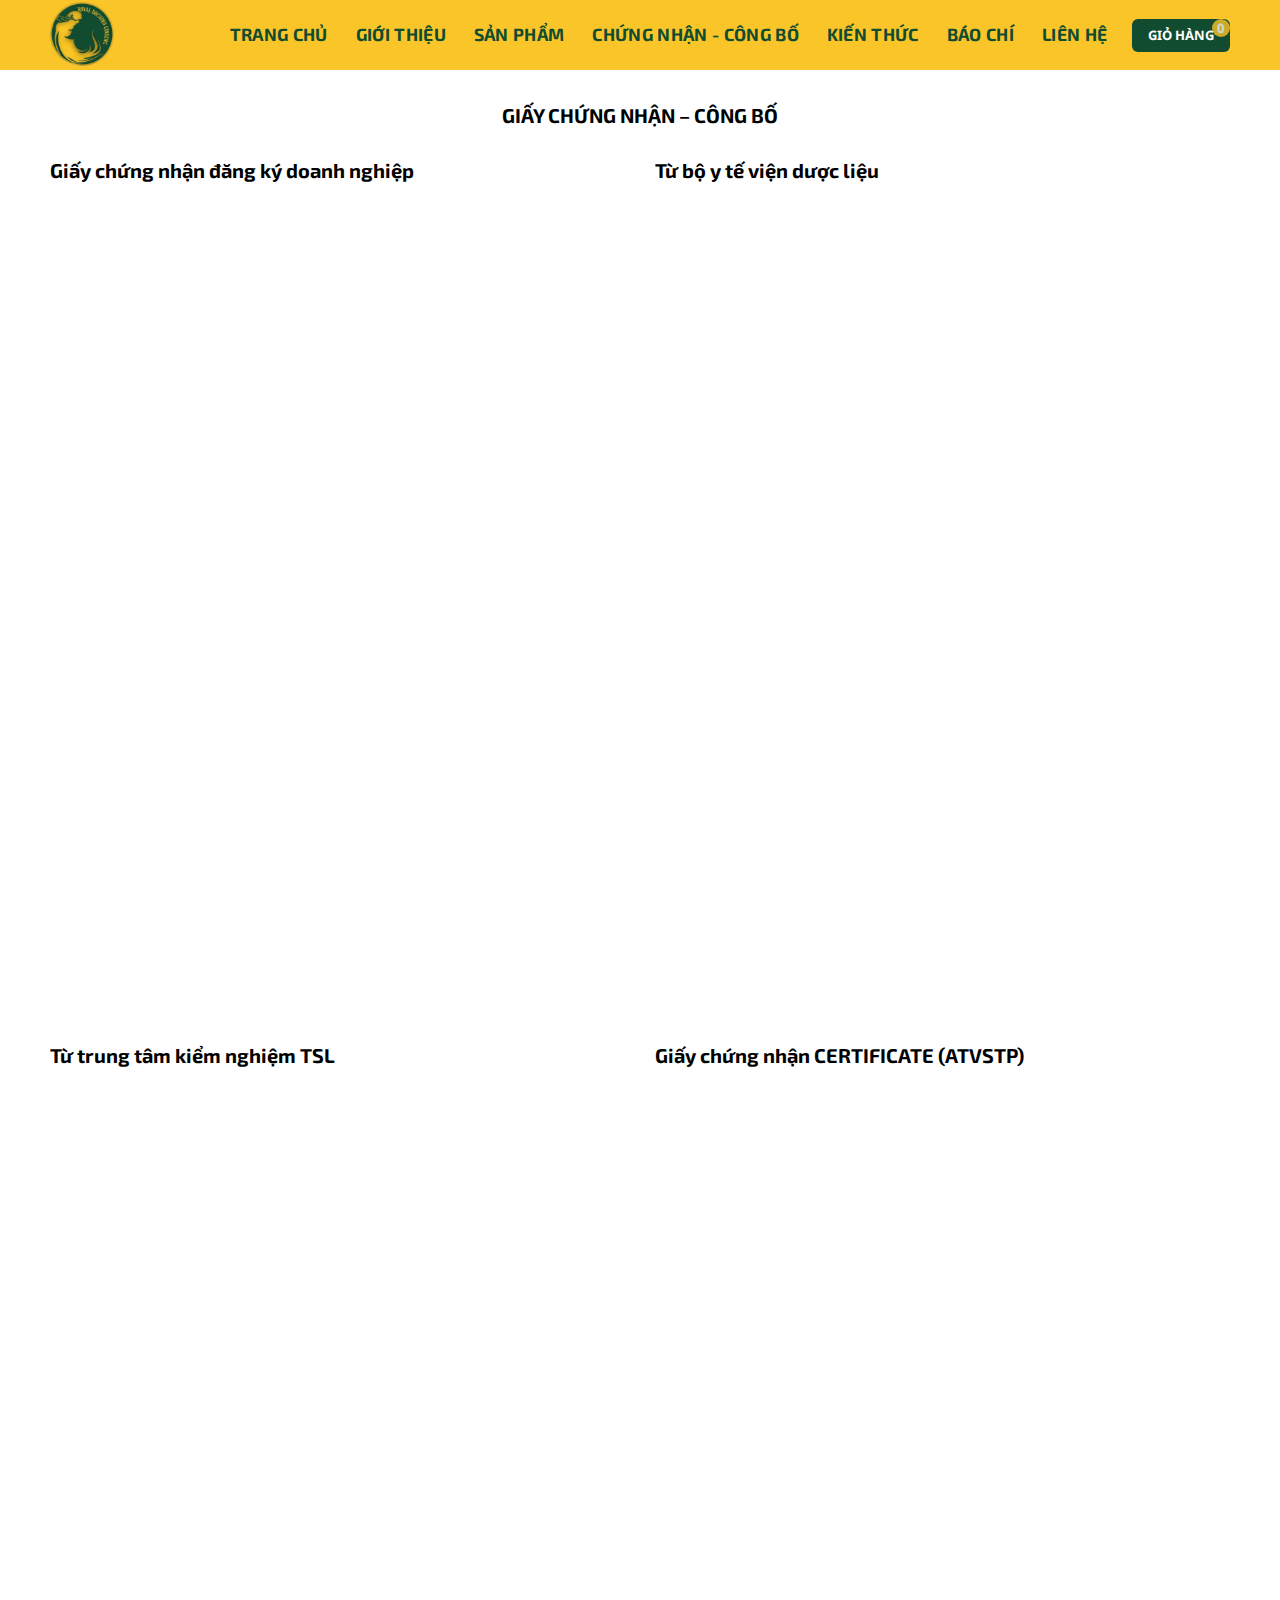
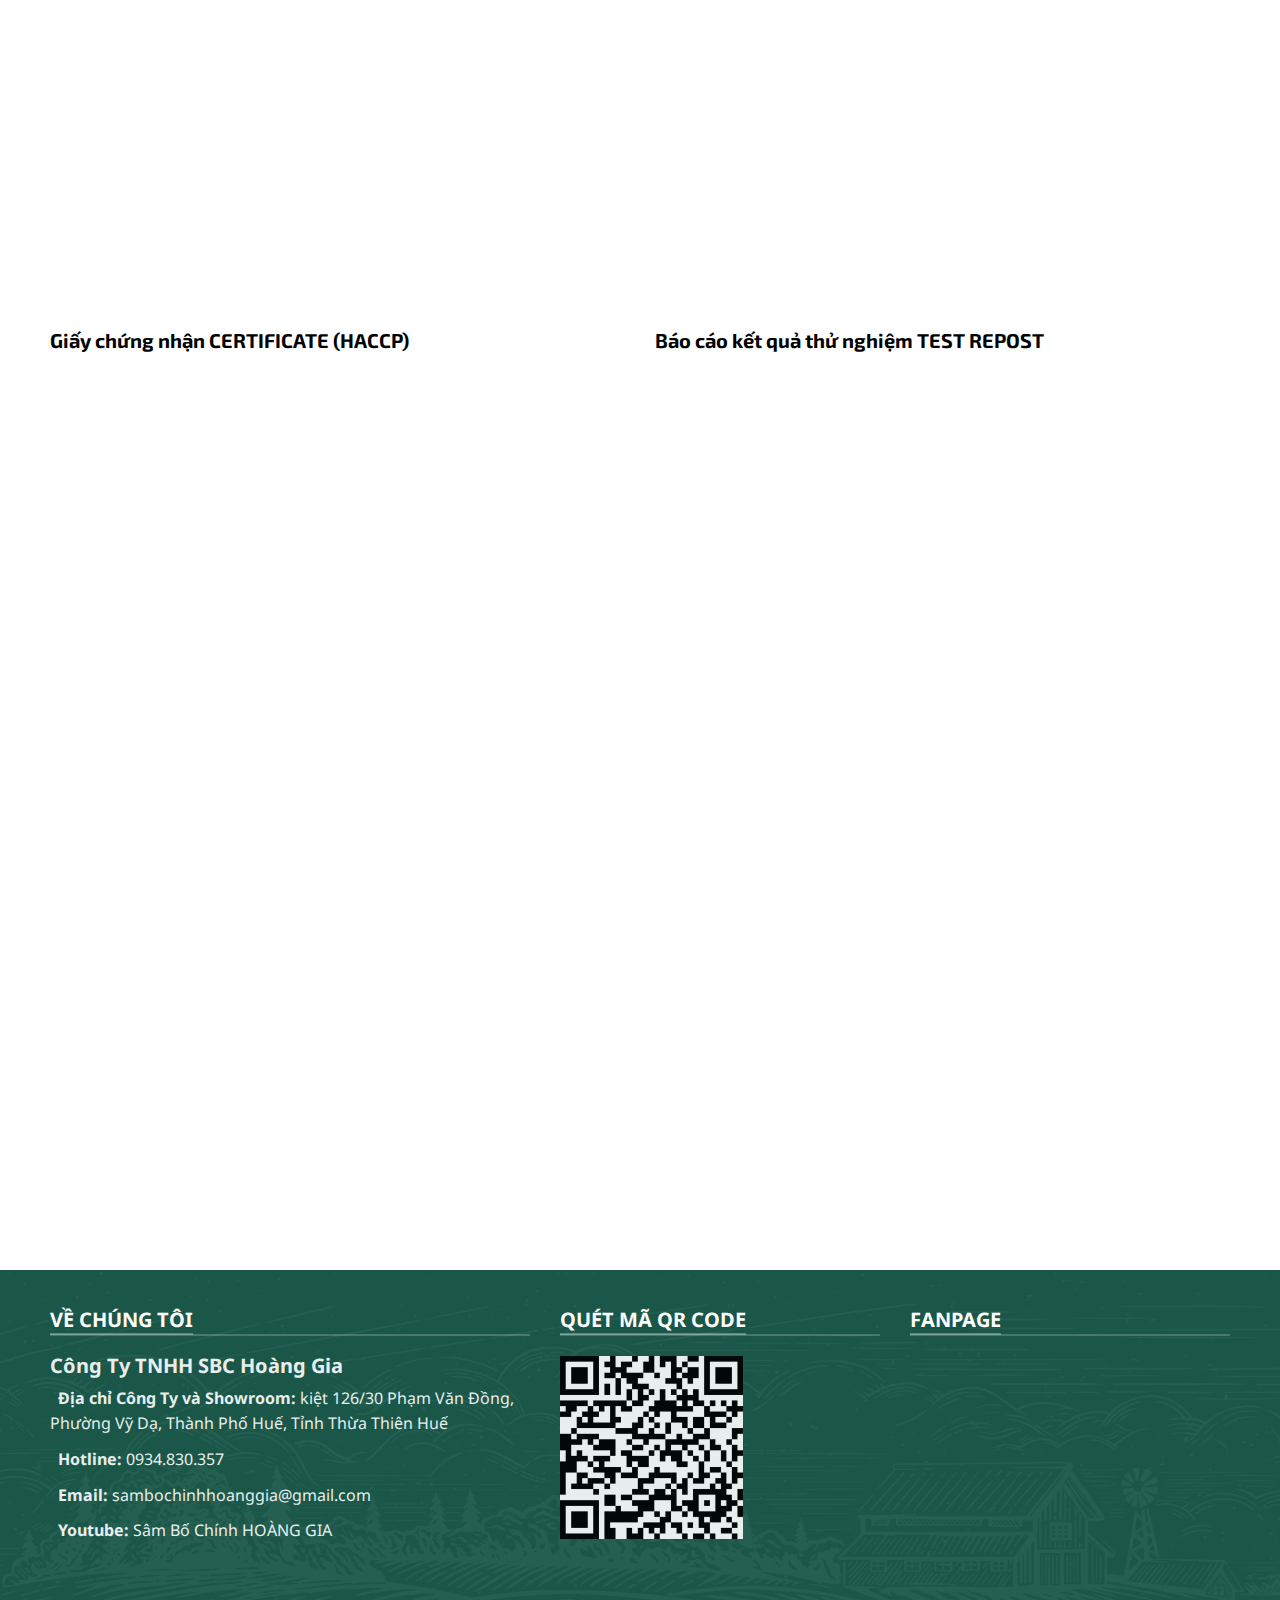
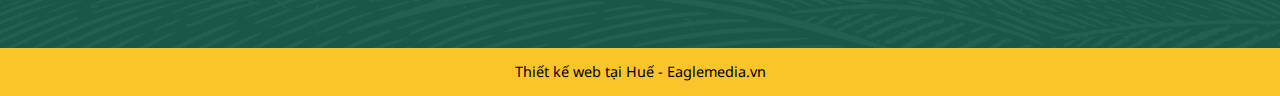
==== cer-ann.html @ 9ed51445 "Add knowledge.html" ====
<!DOCTYPE html>
<html lang="en">
    <head>
        <meta charset="UTF-8" />
        <meta http-equiv="X-UA-Compatible" content="IE=edge" />
        <meta name="viewport" content="width=device-width, initial-scale=1.0" />
        <title>Chứng nhận - Công bố - Sâm Bố Chính Hoàng Gia</title>
        <!-- Favicon -->
        <link
            rel="apple-touch-icon"
            sizes="57x57"
            href="./assets/favicon/apple-icon-57x57.png"
        />
        <link
            rel="apple-touch-icon"
            sizes="60x60"
            href="./assets/favicon/apple-icon-60x60.png"
        />
        <link
            rel="apple-touch-icon"
            sizes="72x72"
            href="./assets/favicon/apple-icon-72x72.png"
        />
        <link
            rel="apple-touch-icon"
            sizes="76x76"
            href="./assets/favicon/apple-icon-76x76.png"
        />
        <link
            rel="apple-touch-icon"
            sizes="114x114"
            href="./assets/favicon/apple-icon-114x114.png"
        />
        <link
            rel="apple-touch-icon"
            sizes="120x120"
            href="./assets/favicon/apple-icon-120x120.png"
        />
        <link
            rel="apple-touch-icon"
            sizes="144x144"
            href="./assets/favicon/apple-icon-144x144.png"
        />
        <link
            rel="apple-touch-icon"
            sizes="152x152"
            href="./assets/favicon/apple-icon-152x152.png"
        />
        <link
            rel="apple-touch-icon"
            sizes="180x180"
            href="./assets/favicon/apple-icon-180x180.png"
        />
        <link
            rel="icon"
            type="image/png"
            sizes="192x192"
            href="./assets/favicon/android-icon-192x192.png"
        />
        <link
            rel="icon"
            type="image/png"
            sizes="32x32"
            href="./assets/favicon/favicon-32x32.png"
        />
        <link
            rel="icon"
            type="image/png"
            sizes="96x96"
            href="./assets/favicon/favicon-96x96.png"
        />
        <link
            rel="icon"
            type="image/png"
            sizes="16x16"
            href="./assets/favicon/favicon-16x16.png"
        />
        <link rel="manifest" href="./assets/favicon/manifest.json" />
        <meta name="msapplication-TileColor" content="#ffffff" />
        <meta
            name="msapplication-TileImage"
            content="./assets/favicon/ms-icon-144x144.png"
        />
        <meta name="theme-color" content="#ffffff" />
        <link rel="stylesheet" href="./assets/css/reset.css" />

        <link rel="preconnect" href="https://fonts.googleapis.com" />
        <link rel="preconnect" href="https://fonts.gstatic.com" crossorigin />
        <link
            href="https://fonts.googleapis.com/css2?family=Exo+2:ital,wght@0,400;0,500;0,600;0,700;1,400&family=Noto+Sans:ital,wght@0,400;0,700;1,400&display=swap"
            rel="stylesheet"
        />
        <link rel="preconnect" href="https://cdnjs.cloudflare.com" />
        <link
            rel="stylesheet"
            href="https://cdnjs.cloudflare.com/ajax/libs/font-awesome/6.4.0/css/all.min.css"
            integrity="sha512-iecdLmaskl7CVkqkXNQ/ZH/XLlvWZOJyj7Yy7tcenmpD1ypASozpmT/E0iPtmFIB46ZmdtAc9eNBvH0H/ZpiBw=="
            crossorigin="anonymous"
            referrerpolicy="no-referrer"
        />
        <link rel="stylesheet" href="./assets/css/styles.css" />
    </head>
    <body>
        <header class="header">
            <div class="content">
                <nav class="navbar">
                    <!-- Logo -->
                    <a href="./index.html" class="logo">
                        <img
                            src="./assets/img/logo-sbc.png"
                            alt="Sâm bố chính hoàng gia"
                            width="64"
                            height="64"
                        />
                    </a>
                    <!-- Navigation -->
                    <ul class="navigation">
                        <li>
                            <a href="./index.html">Trang chủ</a>
                        </li>
                        <li>
                            <a href="./introduce.html">Giới thiệu</a>
                        </li>
                        <li>
                            <a href="./products.html">Sản phẩm</a>
                        </li>
                        <li>
                            <a href="#">Chứng nhận - Công bố</a>
                        </li>
                        <li>
                            <a href="./knowledge.html">Kiến thức</a>
                        </li>
                        <li>
                            <a href="#">Báo chí</a>
                        </li>
                        <li>
                            <a href="#">Liên hệ</a>
                        </li>
                    </ul>
                    <!-- Cart Layout -->
                    <div class="header-cart">
                        <div class="header-cart-wrap">
                            <a href="#" class="btn">
                                <span class="cart-title">Giỏ hàng</span>
                                <i class="fa-solid fa-cart-shopping"></i>
                                <span
                                    class="cart-quantity js-cart-quantity"
                                    data-testid="cart-quantity"
                                    >0</span
                                >
                            </a>
                            <!-- No cart: cart-list--no-cart and msg: display none-->
                            <div class="cart-list js-cart-list">
                                <p class="msg">
                                    Chưa có sản phẩm trong giỏ hàng.
                                </p>
                                <!-- Cart item -->
                                <ul
                                    class="cart-list-items js-cart-list-items"
                                ></ul>
                                <div class="cart-cta js-cart-cta">
                                    <p class="total-price">
                                        <strong>Tổng số phụ:</strong>
                                        <span></span>
                                    </p>
                                    <div class="cart-pay-btns">
                                        <a href="#!" class="btn cart-btn"
                                            >Xem Giỏ hàng</a
                                        >
                                        <a href="#!" class="btn pay-btn"
                                            >Thanh toán</a
                                        >
                                    </div>
                                </div>
                            </div>
                        </div>
                    </div>
                </nav>
            </div>
        </header>

        <main class="main" id="cer-ann">
            <div class="content">
                <h3 class="title">
                    <strong>GIẤY CHỨNG NHẬN – CÔNG BỐ</strong>
                </h3>
                <div class="cer-ann-layout">
                    <div class="item">
                        <h4 class="sub-title">
                            Giấy chứng nhận đăng ký doanh nghiệp
                        </h4>
                        <iframe
                            src="./assets/pdf/giay-chung-nhan-dang-ky-doanh-nghiep.pdf"
                            frameborder="0"
                        ></iframe>
                    </div>
                    <div class="item">
                        <h4 class="sub-title">Từ bộ y tế viện dược liệu</h4>
                        <iframe
                            src="./assets/pdf/tu-bo-y-te-duoc-lieu.pdf"
                            frameborder="0"
                        ></iframe>
                    </div>
                    <div class="item">
                        <h4 class="sub-title">Từ trung tâm kiểm nghiệm TSL</h4>
                        <iframe
                            src="./assets/pdf/tu-trung-tam-kiem-nghiem-TSL.pdf"
                            frameborder="0"
                        ></iframe>
                    </div>
                    <div class="item">
                        <h4 class="sub-title">
                            Giấy chứng nhận CERTIFICATE (ATVSTP)
                        </h4>
                        <iframe
                            src="./assets/pdf/giay-chung-nhan-AVTSTP.pdf"
                            frameborder="0"
                        ></iframe>
                    </div>
                    <div class="item">
                        <h4 class="sub-title">
                            Giấy chứng nhận CERTIFICATE (HACCP)
                        </h4>
                        <iframe
                            src="./assets/pdf/giay-chung-nhan-HACCP.pdf"
                            frameborder="0"
                        ></iframe>
                    </div>
                    <div class="item">
                        <h4 class="sub-title">
                            Báo cáo kết quả thử nghiệm TEST REPOST
                        </h4>
                        <iframe
                            src="./assets/pdf/bao-cao-ket-qua-thu-nghiem.pdf"
                            frameborder="0"
                        ></iframe>
                    </div>
                </div>
            </div>
        </main>

        <footer class="footer">
            <div class="footer-1st">
                <div class="content">
                    <div class="row">
                        <div class="about-us">
                            <h3 class="title-main">
                                <span>Về chúng tôi</span>
                            </h3>
                            <div class="body">
                                <h3 class="title">
                                    Công Ty TNHH SBC Hoàng Gia
                                </h3>
                                <ul class="icon-info">
                                    <li>
                                        <i class="fa-solid fa-location-dot"></i>
                                        <strong
                                            >Địa chỉ Công Ty và
                                            Showroom:</strong
                                        >
                                        kiệt 126/30 Phạm Văn Đồng, Phường Vỹ Dạ,
                                        Thành Phố Huế, Tỉnh Thừa Thiên Huế
                                    </li>
                                    <li>
                                        <i class="fa-solid fa-phone"></i>
                                        <strong>Hotline:</strong
                                        ><a href="tel:+4733378901">
                                            0934.830.357</a
                                        >
                                    </li>
                                    <li>
                                        <i class="fa-solid fa-envelope"></i>
                                        <strong>Email:</strong
                                        ><a
                                            href="mailto:sambochinhhoanggia@gmail.com"
                                            target="_blank"
                                            rel="noopener"
                                        >
                                            sambochinhhoanggia@gmail.com</a
                                        >
                                    </li>
                                    <li>
                                        <i class="fa-solid fa-certificate"></i>
                                        <strong>Youtube:</strong
                                        ><a
                                            href="https://www.youtube.com/channel/UC2KPKRzZW2VL30zSXlj2UdA"
                                            target="_blank"
                                            rel="noopener"
                                        >
                                            Sâm Bố Chính HOÀNG GIA</a
                                        >
                                    </li>
                                </ul>
                            </div>
                        </div>
                        <div class="qr-code">
                            <h3 class="title-main">
                                <span>Quét mã QR Code</span>
                            </h3>
                            <div class="body">
                                <img
                                    src="./assets/img/qr-code.jpg"
                                    alt=""
                                    class="qr-code-img"
                                />
                            </div>
                        </div>
                        <div class="fanpage">
                            <h3 class="title-main"><span>Fanpage</span></h3>
                            <div class="body">
                                <iframe
                                    src="https://www.facebook.com/plugins/page.php?href=https%3A%2F%2Fwww.facebook.com%2FSBChoanggia&amp;tabs=timeline&amp;width=320&amp;height=200&amp;small_header=false&amp;adapt_container_width=true&amp;hide_cover=false&amp;show_facepile=true&amp;appId"
                                    width="320"
                                    height="200"
                                    style="border: none; overflow: hidden"
                                    scrolling="no"
                                    frameborder="0"
                                    allowfullscreen="true"
                                    allow="autoplay; clipboard-write; encrypted-media; picture-in-picture; web-share"
                                ></iframe>
                            </div>
                        </div>
                    </div>
                </div>
            </div>
            <div class="footer-2st">
                <p class="desc">Thiết kế web tại Huế - Eaglemedia.vn</p>
            </div>
        </footer>
        <script type="module" src="./assets/scripts/cart.js"></script>
    </body>
</html>
---- assets/css/styles.css ----
* {
    box-sizing: border-box;
}

:root {
    --primary-color: #114c30;
    --background-color: #fac529;
}

html {
    font-size: 62.5%;
}

body {
    font-size: 1.6rem;
    font-family: "Noto Sans", sans-serif;
}

/* Common */
a {
    text-decoration: none;
}

.content {
    /* Khi bth thì chiều rộng content sẽ là 1210px, khi mà <1210px thì width sẽ bằng độ rộng trình duyệt trừ 2 bên 24px */
    width: 1210px;
    max-width: calc(100% - 48px);
    margin-left: auto;
    margin-right: auto;
    padding: 0 15px;
}

.btn {
    display: inline-block;
    /* Đặt kích thước nhưng chưa ăn, phải thêm display inline-block */
    min-width: 98px;
    padding: 10px 8px;
    background: var(--primary-color);
    border-radius: 6px;
    font-family: "Noto Sans", sans-serif;
    font-weight: 700;
    font-size: 1.3rem;
    text-align: center;
    text-decoration: none;
    text-transform: uppercase;
    color: #ffffff;
}

.line-clamp {
    display: -webkit-box;
    -webkit-line-clamp: var(--line-claim, 2);
    -webkit-box-orient: vertical;
    overflow: hidden;
}

.highlight {
    font-weight: 600;
}

/* Remove the X from input type=search */
input[type="search"]::-webkit-search-decoration,
input[type="search"]::-webkit-search-cancel-button,
input[type="search"]::-webkit-search-results-button,
input[type="search"]::-webkit-search-results-decoration {
    -webkit-appearance: none;
}

/* =============== Header ===============*/

.header {
    position: sticky;
    top: 0;
    height: 70px;
    display: flex;
    align-items: center;
    justify-content: center;
    background-color: var(--background-color);
    z-index: 5;
}

.header .navbar {
    display: flex;
    align-items: center;
    justify-content: space-between;
}

.header .navbar > a {
    display: inline-block;
}

.header .logo {
    width: 125px;
    padding: 4px 0;
    margin-right: 30px;
}

.header .navigation {
    display: flex;
    align-items: center;
    justify-content: space-around;
    flex-wrap: nowrap;
    column-gap: 28px;
}

.header .navigation a {
    padding: 10px 0;
    font-family: "Exo 2", sans-serif;
    text-transform: uppercase;
    font-size: 1.76rem;
    font-weight: 700;
    letter-spacing: 0.032rem;
    text-decoration: none;
    color: var(--primary-color);
}

.header .header-cart-wrap {
    position: relative;
    display: inline-block;
}

@keyframes fadeIn {
    from {
        opacity: 0;
    }
    to {
        opacity: 1;
    }
}

.header .header-cart:hover .cart-list {
    display: block;
}

.header .cart-list {
    position: absolute;
    display: none;
    top: 100%;
    right: -15px;
    width: 303px;
    background-color: #fff;
    border: 2px solid #ddd;
    box-shadow: #ddd 1px 1px 15px 0px;
    animation: fadeIn linear 0.15s;
}

.header .cart-list::before {
    content: "";
    position: absolute;
    top: -22px;
    right: 48px;
    /* top: -25%;
    right: 16%;*/
    border: 15px solid;
    border-color: transparent transparent #fff transparent;
    cursor: pointer;
}

.header .cart-list--no-cart {
    padding: 20px;
}

.header .cart-list .msg {
    display: none;
    text-align: center;
    color: #777777;
    font-size: 1.8rem;
    line-height: 1.42;
    /* line-height: 25.6px; */
}

.header .cart-list--no-cart .msg {
    display: block;
}

.header .cart-list-items {
    margin-top: 12px;
    overflow-y: auto;
    max-height: 360px;
}

.header .cart-item {
    display: flex;
    align-items: center;
    border-bottom: 1px solid #e8e8e8;
    padding: 10px 0px 10px;
    margin-left: 22px;
    margin-right: 22px;
}

.header .cart-item .img {
    width: 60px;
    height: 60px;
    -o-object-fit: cover;
    object-fit: cover;
    -o-object-position: 50% 50%;
    object-position: 50% 50%;
    flex-shrink: 0;
}

.header .cart-item-info {
    display: flex;
    flex-direction: column;
    margin-left: 15px;
}

.header .cart-item-info .item-name {
    color: #000;
    font-size: 1.6rem;
    line-height: 1.8rem;
}

.header .cart-item-wrap:hover .img,
.header .item-name:hover {
    opacity: 0.6;
}

.header .item-quantity-price {
    display: flex;
    margin-top: 5px;
}

.header .item-quantity {
    color: #777777;
    font-size: 1.36rem;
    /* line-height: 18.088px; */
    line-height: 1.33;
}

.header .item-price {
    margin-left: 4px;
    color: #888888;
    font-size: 1.36rem;
    font-weight: 700;
    /* line-height: 18.088px; */
    line-height: 1.33;
}

.header .item-remove {
    align-self: flex-start;
}

.header .item-remove i {
    font-size: 2.4rem;
    color: #000;
    opacity: 0.3;
}

.header .item-remove:hover i {
    opacity: 1;
    cursor: pointer;
}

.header .cart-cta {
    display: none;
}

.header .total-price {
    padding: 12px 0px 12px;
    margin-left: 22px;
    margin-right: 22px;
    border-bottom: 1px solid #e8e8e8;
    text-align: center;
}

.header .total-price strong {
    color: #888888;
    font-size: 1.65rem;
    font-weight: 700;
    line-height: 1.55;
}

.header .total-price span {
    color: #111111;
    font-size: 1.65rem;
    font-weight: 700;
    line-height: 1.55;
}

.header .cart-pay-btns {
    display: flex;
    flex-direction: column;
    align-items: center;
    justify-content: center;
    margin: 12px 22px 22px;
}

.header .cart-btn,
.header .pay-btn {
    display: block;
    width: 100%;
    border-radius: 0;
    margin: 4px 0;
    padding: 14px 0px;
    font-size: 1.552rem;
    letter-spacing: 0.0291em;
    opacity: 0.9;
}

.header .pay-btn {
    background-color: var(--background-color);
}

.header .cart-btn:hover,
.header .pay-btn:hover {
    opacity: 1;
}

.header .btn {
    position: relative;
    /* margin-left: 40px; */
}

.header .cart-quantity {
    position: absolute;
    top: 0;
    right: 0;
    background-color: var(--background-color);
    width: 18px;
    height: 18px;
    border-radius: 50%;
    opacity: 0.8;
    text-align: center;
    line-height: 18px;
    z-index: 1;
}

/* =============== Slider ===============*/
.main-slider img {
    display: block;
    width: 100%;
    cursor: pointer;
}

/* =============== Introduce =============== */
.introduce {
    background: center / cover no-repeat url(../img/bg-section-introduce.jpg);
    padding: 100px 0;
}

.introduce .row {
    display: flex;
    column-gap: 80px;
}

.introduce .info {
    /* flex: 1.48; */
    /* width: 58.3333333333%; */
    display: flex;
    flex-direction: column;
    align-items: center;
    max-width: 676px;
}

.introduce .title {
    margin-top: 75px;
    text-align: center;
    font-family: "Exo 2", sans-serif;
    font-size: 3rem;
    font-weight: 700;
    color: var(--primary-color);
}

.introduce .desc {
    margin-top: 25px;
    text-align: justify;
    font-size: 1.6rem;
    line-height: 1.6;
}

.introduce .btn {
    position: relative;
    margin-top: 25px;
    min-width: 124px;
    padding: 20px 0px;
    font-size: 1.6rem;
    border-radius: 10px;
    line-height: 40px;
}

.introduce .btn .see-more {
    position: absolute;
    inset: 0;
}

/* Animation toLeft*/
@keyframes toLeft {
    from {
        transform: translateX(0);
    }
    to {
        transform: translateX(-8px);
    }
}

.introduce .btn:hover .see-more {
    animation: forwards toLeft linear 0.2s;
}

.introduce .fa-angle-right {
    position: absolute;
    top: 50%;
    right: 6px;
    transform: translateY(-50%);
}

.introduce .btn:hover .fa-angle-right {
    display: inline-block;
}

.introduce .banner {
    /* width: 41.6666666667%; */
    /* margin-left: auto; */
    /* flex: 1; */
}

.introduce .banner-introduce {
    width: 100%;
}

.introduce .fa-angle-right {
    display: none;
    font-size: 1.6rem;
}

/* =============== Why-us =============== */
.why-us {
    background-color: #114c30;
    padding: 80px 0 110px;
}

.why-us .title {
    font-family: "Exo 2", sans-serif;
    font-size: 3rem;
    font-weight: 700;
    color: #fff;
    text-align: center;
}

.why-us .slider {
    margin-top: 50px;
    cursor: pointer;
}

.why-us .slick-track {
    display: flex;
}

.why-us .slide {
    display: flex;
    flex-direction: column;
    align-items: center;
    color: #fff;
}

.why-us .slide .fa-certificate,
.why-us .slide .fa-yelp,
.why-us .slide .fa-skyatlas,
.why-us .slide .fa-pagelines {
    font-size: 5rem;
}

.why-us .slide .sub-title {
    margin-top: 15px;
    font-size: 2rem;
    font-weight: 700;
    line-height: 32px;
    text-transform: uppercase;
}

.why-us .slide .desc {
    margin-top: 15px;
    max-width: 288px;
    font-size: 1.6rem;
    text-align: center;
    line-height: 1.6;
}

/* =============== Features =============== */
.features {
    background-color: #fafafa;
    padding: 30px 0 60px;
}

.features .title {
    padding-top: 10px;
    font-family: "Exo 2", sans-serif;
    font-size: 3rem;
    font-weight: 700;
    color: var(--primary-color);
    text-align: center;
}

.features .sub-title {
    margin-top: 50px;
    font-size: 1.6rem;
    text-align: center;
}

.features .row {
    margin-top: 50px;
    display: flex;
    align-items: center;
    justify-content: center;
    column-gap: 15px;
}
.features .accordion {
    height: 315px;
}

.features .accordion,
.features .image {
    flex: 1;
}

.features .accordion-btn {
    background-color: transparent;
    color: #444;
    cursor: pointer;
    padding: 18px 40px;
    width: 100%;
    border: 1px solid #ddd;
    border-radius: 5px;
    outline: none;
    text-align: left;
    transition: 0.4s;
}

.features .accordion-btn ~ .accordion-btn {
    margin-top: 20px;
}

.features .accordion-btn:first-child {
    background-color: var(--primary-color);
    color: #fff;
}

.features .accordion-btn:hover {
    color: #a1a1a1 !important;
}

.features .accordion-name {
    font-size: 1.76rem;
    /* line-height: 28.16px; */
}

.features .panel {
    /* display: none;  */
    /* do cai nay ma mat hon 1 ngay */
    margin: 10px 10px 0 10px;
    padding: 0 18px;
    background-color: transparent;
    border: none;
    border-radius: 5px;
    font-size: 1.4rem;
    max-height: 0;
    overflow: hidden;
    transition: max-height 0.4s ease;
    line-height: 22.4px;
}

.features .panel:first-of-type {
    max-height: 120px;
    border: 1px dashed #ddd;
}

.features .panel .desc {
    margin: 10px 0 10px;
    background-color: transparent;
    color: black;
}

.features .image img {
    width: 100%;
}

/* =============== Products =============== */
.products {
    margin-top: 40px;
    padding: 40px 0;
    text-align: center;
}

.products .title {
    color: var(--primary-color);
    font-family: "Exo 2", sans-serif;
    font-size: 3rem;
    font-weight: 700;
    /* line-height: 48px; */
}

.products-layout {
    margin-top: 50px;
    display: grid;
    grid-template-columns: repeat(4, 1fr);
}

.products .product,
#products .product {
    position: relative;
    /* outline: 9px solid #fff; */
    border: 1px solid #e8e8e8;
    /* Do padding nên grid item sẽ chòi ra grid layout */
    padding: 9px;
    animation: fadeIn linear 0.48s;
}

.product .product-img {
    display: inline-block;
}

.product .product-img img {
    width: 100%;
    /* object-fit: cover; */
}

.product .product-name {
    margin-top: 14px;
    display: inline-block;
    width: 100%;
    color: black;
}

.product .product-name:hover {
    color: #a1a1a1;
}

.product .product-price-cart {
    margin-top: 15px;
    display: flex;
    align-items: center;
    justify-content: space-between;
}

.product .product-sale {
    display: flex;
    flex-direction: column;
}

.product .product-price {
    color: #111;
    font-weight: 600;
}

.product .product--not-sale,
.product--not-sale-tag {
    display: none;
}

.product .product--sale {
    text-decoration: line-through 1px;
    opacity: 0.6;
}

.product--sale-tag {
    position: absolute;
    top: 10%;
    left: 2%;
    color: #446084;
    font-size: 1.7rem;
    font-weight: 700;
    border: 2px solid currentColor;
    background-color: var(--background-color);
    padding: 8px 4px;
    z-index: 1;
}

.product .product-cart-btn {
    background-color: #fff;
    background-image: linear-gradient(
        180deg,
        rgb(4, 113, 70) 0%,
        var(--primary-color) 100%
    );
    /* background-color: var(--primary-color); */
    opacity: 0.9;
    border-radius: 5px;
    font-size: 1.152rem;
    font-weight: 700;
    text-transform: none;
    letter-spacing: 0.0216em;
    line-height: 2.4;
    padding: 2px 12.5px;
}

.product .product-cart-btn:hover {
    opacity: 1;
}

.products .see-more-btn {
    display: inline-block;
    margin-top: 30px;
    border-radius: 10px;
    font-size: 1.552rem;
    font-weight: 700;
    text-transform: uppercase;
    letter-spacing: 0.0216em;
    line-height: 1.6;
    padding: 8px 20px;
}

/* ============================ pictrues-videos ==================== */
.pictrues-videos {
    margin-top: 30px;
    padding: 40px 0;
}
.pictrues-videos .row {
    display: grid;
    grid-template-columns: calc((7 / 12) * 100%) calc((5 / 12) * 100%);
}

.pictrues-videos .title {
    color: var(--primary-color);
    font-family: "Exo 2", sans-serif;
    font-size: 3rem;
    font-weight: 700;
    text-align: center;
}

.pictrues-videos .gallery-pictures {
    margin-top: 50px;
    display: grid;
    grid-template-columns: repeat(3, 1fr);
    grid-template-rows: 170px 170px;
    gap: 5px;
    overflow: hidden;
}

.pictrues-videos .gallery .item a {
    display: inline-block;
    height: 100%;
    width: 100%;
    overflow: hidden;
}

.pictrues-videos .gallery .item img {
    width: 100%;
    height: 100%;
    object-fit: cover;
}

.pictrues-videos .video {
    margin-left: 20px;
}

.pictrues-videos .video-wrap {
    margin-top: 50px;

    height: calc(100% - 80px);
    width: 100%;
}

.pictrues-videos .video-wrap iframe {
    width: 100%;
    height: 100%;
}

/* ==================== Newspaper ===================== */
.newspaper {
    padding: 30px 0;
}

.newspaper .title {
    color: var(--primary-color);
    font-family: "Exo 2", sans-serif;
    font-size: 3rem;
    font-weight: 700;
    text-align: center;
}

.newspaper .slider {
    margin-top: 50px;
    display: flex;
    align-items: center;
    justify-content: center;
}

.newspaper .slider .slide {
    position: relative;
    flex: 1;
    margin-left: 10px;
    margin-right: 10px;
}

.newspaper .slider .slide:hover .desc {
    opacity: 0.6;
}

.newspaper .slider .body {
    margin-top: 12px;
    color: #000;
}

.newspaper .slider .sub-title {
    font-family: "Exo 2", sans-serif;
    font-size: 1.656rem;
    font-weight: 700;
    line-height: 1.3;
}

.newspaper .slider .desc {
    position: relative;
    margin-top: 16px;
    font-size: 1.44rem;
    line-height: 1.6;
    transition: 0.2s ease-in-out;
}

.newspaper .slider .desc::before {
    position: absolute;
    top: -10px;
    left: 0;
    content: "";
    width: 30px;
    height: 3px;
    background: #efefef;
}

.newspaper img {
    width: 100%;
    height: 227px;
    object-fit: cover;
}

.newspaper .slider .slide .date {
    position: absolute;
    display: flex;
    align-items: center;
    justify-content: center;
    flex-direction: column;
    width: 44px;
    height: 44px;
    top: 10%;
    left: -2%;
    background-color: #fff;
    border: 2px var(--primary-color) solid;
    color: var(--primary-color);
    font-size: 1.6rem;
    font-weight: 700;
    cursor: pointer;
    transition: 0.2s ease-in-out;
}

.newspaper .slider .slide:hover .date {
    background-color: var(--primary-color);
    color: #fff;
}

.newspaper .slider .date span {
    font-size: 1.2rem;
    font-weight: 600;
}

.newspaper .slider .slick-arrow {
    position: absolute;
    display: none !important;
    top: 50%;
    transform: translateY(-50%);
    border: none;
    background-color: #fff;
    opacity: 0.6;
    padding: 175px 10px;
    align-items: center;
    justify-content: center;
    z-index: 2;
}
.newspaper .slider .slick-arrow i {
    font-size: 2rem;
}

.newspaper .slider:hover .slick-arrow {
    display: block !important;
}

.newspaper .slider .slick-prev {
    left: 0;
}

.newspaper .slider .slick-next {
    right: 0;
}

/* ===================== Customer review ====================*/
.customer-reviews {
    background: center / cover no-repeat;
    background-image: linear-gradient(
            to bottom,
            rgba(245, 245, 245, 0.6) 0%,
            rgba(250, 250, 250, 0.6) 100%
        ),
        url(../img/customer/customer-review.jpg);
    padding: 40px 0 80px;
}

.customer-reviews .title {
    color: var(--primary-color);
    font-family: "Exo 2", sans-serif;
    font-size: 3rem;
    font-weight: 700;
    text-align: center;
}

.customer-reviews .feedback {
    text-align: center;
}

.customer-reviews .feedback-body {
    margin-top: 140px;
}

.customer-reviews .feedback-img {
    margin: 25px auto 0;
}

.customer-reviews .feedback-img img {
    display: inline-block;
    width: 80px;
    height: 80px;
    border-radius: 50%;
    overflow: hidden;
}

.customer-reviews .feedback .feedback-content {
    display: block;
    width: 750px;
    max-width: 100%;
    margin: auto;
    font-size: 14px;
    color: #333;
}

.customer-reviews .feedback p {
    font-size: 1.6rem;
    line-height: 1.7;
    font-style: italic;
    color: #000;
}

.customer-reviews .feedback .customer {
    margin-top: 15px;
    display: flex;
    align-items: center;
    justify-content: center;
    flex-direction: column;
    font-size: 1.6rem;
}

.customer-reviews .customer .name {
    font-weight: 700;
}
.customer-reviews .customer .company {
    margin-top: 10px;
    padding: 2px 0;
}

.slick-arrow-feedback {
    position: absolute;
    top: 50%;
    transform: translateY(-50%);
    border: none;
    background-color: transparent;
    opacity: 0.6;
    padding: 20px;
    font-size: 2rem;
    z-index: 2;
    transition: 0.2s ease-in-out;
    cursor: pointer;
}

.slick-arrow-feedback:hover {
    color: var(--primary-color);
}

.customer-reviews .feedback-body .slick-prev {
    left: 0;
}

.customer-reviews .feedback-body .slick-next {
    right: 0;
}

/*========================== Knowledge =========================*/
.knowledge {
    padding: 30px 0 90px;
}

.knowledge .title {
    color: var(--primary-color);
    font-family: "Exo 2", sans-serif;
    font-size: 3rem;
    font-weight: 700;
    text-align: center;
}

.knowledge .slider {
    margin-top: 80px;
    display: flex;
    align-items: center;
    justify-content: center;
}

.knowledge .slider .slide {
    position: relative;
    flex: 1;
    margin-left: 10px;
    margin-right: 10px;
}

.knowledge .slider .slide:hover .desc {
    opacity: 0.6;
}

.knowledge .slider .body {
    margin-top: 12px;
    color: #000;
}

.knowledge .slider .sub-title {
    font-family: "Exo 2", sans-serif;
    font-size: 1.656rem;
    font-weight: 700;
    line-height: 1.3;
}

.knowledge .slider .desc {
    position: relative;
    margin-top: 16px;
    font-size: 1.44rem;
    line-height: 1.6;
    transition: 0.2s ease-in-out;
}

.knowledge .slider .desc::before {
    position: absolute;
    top: -10px;
    left: 0;
    content: "";
    width: 30px;
    height: 3px;
    background: #efefef;
}

.knowledge img {
    width: 100%;
    height: 227px;
    object-fit: cover;
}

.knowledge .slider .slide .date {
    position: absolute;
    display: flex;
    align-items: center;
    justify-content: center;
    flex-direction: column;
    width: 44px;
    height: 44px;
    top: 10%;
    left: -2%;
    background-color: #fff;
    border: 2px var(--primary-color) solid;
    color: var(--primary-color);
    font-size: 1.6rem;
    font-weight: 700;
    cursor: pointer;
    transition: 0.2s ease-in-out;
}

.knowledge .slider .slide:hover .date {
    background-color: var(--primary-color);
    color: #fff;
}

.knowledge .slider .date span {
    font-size: 1.2rem;
    font-weight: 600;
}

.knowledge .slider .slick-arrow {
    position: absolute;
    display: none !important;
    top: 50%;
    transform: translateY(-50%);
    border: none;
    background-color: transparent;
    width: 36px;
    height: 36px;
    border: 2px solid #000;
    border-radius: 50%;
    align-items: center;
    justify-content: center;
    z-index: 2;
    transition: 0.3s ease-in-out;
}

.knowledge .slider .slick-arrow:hover {
    background-color: var(--primary-color);
    color: #fff;
    border: none;
}

.knowledge .slider .slick-arrow i {
    font-size: 2rem;
    text-align: center;
}

.knowledge .slider:hover .slick-arrow {
    display: block !important;
}

.knowledge .slider .slick-prev {
    left: -15px;
}

.knowledge .slider .slick-next {
    right: -15px;
}

.knowledge .slider .slick-dots {
    position: absolute;
    display: flex !important;
    align-items: center;
    justify-content: center;
    bottom: 0;
    left: 50%;
    transform: translate(-50%, 200%);
    column-gap: 12px;
}

.knowledge .slider .slick-dots button {
    font-size: 0;
    width: 12px;
    height: 12px;
    border-radius: 50%;
    border: none;
}

.knowledge .slider .slick-dots .slick-active button {
    background-color: #000;
}

/* ==================== Contact =======================*/
.contact {
    padding: 50px 0 70px;
    background-color: rgb(253, 246, 240);
}

.contact .row {
    display: flex;
    align-items: stretch;
    justify-content: space-between;
}

.contact .title {
    color: var(--primary-color);
    font-family: "Exo 2", sans-serif;
    font-size: 3rem;
    font-weight: 700;
    text-align: center;
}

.contact .contact-form,
.contact .map-area {
    margin-top: 50px;
}

/* ==================== Footer =======================*/
.footer {
}

.footer .footer-1st {
    padding: 40px 0 90px;
    background: url(../img/bg-footer-h2.png) center / cover no-repeat;
    background-color: rgb(26, 87, 72);
}

.footer-1st .row {
    display: flex;
    /* align-items: stretch; */
    justify-content: center;
    column-gap: 30px;
}

.footer-1st .about-us {
    flex: 1.5;
}

.footer-1st .qr-code,
.footer-1st .fanpage {
    flex: 1;
}

.footer-1st .title-main {
    color: #fff;
    font-size: 2rem;
    font-weight: 700;
    text-transform: uppercase;
    padding-bottom: 3.8px;
    border-bottom: 2px solid rgba(255, 255, 255, 0.2);
}

.footer-1st .title-main span {
    border-bottom: 2px solid rgba(255, 255, 255, 0.3);
}
/* #6d948a */

.footer-1st .body {
    margin-top: 20px;
    opacity: 0.9;
}

.footer-1st .about-us .title,
.footer-1st .about-us .icon-info,
.footer-1st .about-us .icon-info a {
    color: #fff;
}

.footer-1st .about-us .title {
    font-size: 2rem;
    font-weight: 700;
}

.footer-1st .about-us .icon-info i {
    margin-right: 8px;
}

.footer-1st .about-us .icon-info li {
    margin-top: 10px;
    font-size: 1.6rem;
    line-height: 1.6;
}

.footer-1st .about-us .icon-info li:hover a {
    opacity: 1;
}

.footer-1st .about-us .icon-info strong {
    font-weight: 700;
}

.footer-1st .qr-code .qr-code-img {
    width: 183px;
    height: 183px;
    /* width: 100%; */
    object-fit: cover;
}

.footer-2st {
    height: 48px;
    background-color: var(--background-color);
}

.footer-2st .desc {
    text-align: center;
    font-size: 1.44rem;
    line-height: 48px;
}

/* ===================== introduce.html ======================= */
#introduce .wrapper {
    margin: 40px 0 55px;
}

#introduce .main-img img {
    width: 100%;
    display: block;
}

#introduce .wrapper .title {
    font-size: 2.72rem;
    font-weight: 700;
    font-family: "Exo 2", sans-serif;
    text-align: center;
}

#introduce .wrapper .desc {
    margin-top: 30px;
    text-align: justify;
    font-size: 1.6rem;
    line-height: 1.6;
}

#introduce figure {
    width: 800px;
    margin: 30px auto;
}

#introduce figure img {
    display: block;
}

#introduce figure figcaption {
    font-size: 1.44rem;
    font-style: italic;
    text-align: center;
    background-color: rgba(0, 0, 0, 0.05);
    line-height: 1.6;
    padding: 6px;
}

#introduce .sub-title {
    font-size: 2rem;
    font-weight: 700;
}

#introduce .order-list {
    margin: 30px 0 0 25px;
    list-style: auto;
    font-size: 1.6rem;
    line-height: 1.6;
}

#introduce .un-list {
    list-style: "– ";
}

/* ========================== products.html ============================ */
#products {
    margin-top: 35px;
    text-align: center;
}

#products .row {
    display: flex;
    align-items: center;
    justify-content: space-between;
    margin: 0 -15px;
}

#products .breadcrumb {
    text-transform: uppercase;
    font-size: 1.28rem;
    color: #222;
    font-weight: 700;
    letter-spacing: 0;
    padding: 0 15px;
}

#products .breadcrumb a {
    color: rgba(102, 102, 102, 0.7);
    font-weight: 500;
}

#products .breadcrumb a:hover {
    color: #111;
}

#products .result-select {
    display: flex;
    align-items: center;
    justify-content: center;
    padding: 0 15px;
}

#products .orderby {
    margin-left: 20px;
    padding: 10px 18px 10px 10px;
    font-size: 1.552rem;
    text-align: left;
    background-color: #fcfcfc;
    box-shadow: #858080 1px 1px 6px 0px;
    outline: none;
}

.pagination {
    padding: 10px;
    text-align: center;
    list-style: none;
    display: flex;
    align-items: center;
    justify-content: center;
}

.pagination li {
    margin: 0 4px;
    display: flex;
    align-items: center;
    justify-content: center;
    background-color: transparent;
    width: 34px;
    height: 34px;
    border-radius: 50%;
    border: 2px solid #000;
    font-size: 1.5rem;
    font-weight: 700;
    cursor: pointer;
    transition: 0.25s ease-in-out;
    animation: fadeIn linear 0.48s;
}

.pagination .active {
    pointer-events: none;
}

.pagination li:hover,
.pagination .active {
    background-color: var(--primary-color);
    color: #fff;
    border: none;
}

/* -------------------------- Cer-Ann.html -----------------------------------*/
#cer-ann {
    margin: 35px 0 90px 0;
}
#cer-ann .title {
    font-family: "Exo 2", sans-serif;
    font-size: 2rem;
    font-weight: 700;
    text-align: center;
}

#cer-ann .cer-ann-layout {
    display: flex;
    flex-wrap: wrap;
    /* column-gap: 30px; */
    margin: 0 -15px;
}

#cer-ann .item {
    width: 50%;
    padding: 0 15px;
    /* margin-right: 15px; */
}

#cer-ann .sub-title {
    margin-top: 35px;
    font-family: "Exo 2", sans-serif;
    font-size: 2rem;
    font-weight: 700;
}

#cer-ann .cer-ann-layout iframe {
    margin-top: 15px;
    width: 100%;
    height: 813px;
}

/* ===================== knowledge.html ======================= */
#knowledge {
    margin: 30px 0;
}

#knowledge .title {
    font-size: 1.84rem;
    font-weight: 700;
    letter-spacing: 0.92px;
    text-align: center;
    text-transform: uppercase;
}

#knowledge .row {
    display: flex;
    margin: 0 -15px;
}

#knowledge .row-knowledge {
    margin: 40px -30px 0;
}

#knowledge .knowledge-list {
    padding: 0 30px;
    width: 75%;
}

#knowledge .knowledge-layout {
    display: flex;
    align-items: center;
    justify-content: center;
    flex-wrap: wrap;
    row-gap: 40px;
}

#knowledge .item {
    /* Had display: flex in genKnowledgeLayout in js */
    align-items: center;
    justify-content: center;
    column-gap: 20px;
    width: 100%;
    animation: fadeIn linear 0.48s;
}

#knowledge .entry-image {
    flex: 1;
    transition: transform 1s ease-in-out;
}

#knowledge .entry-image:hover {
    transform: scale(1.05);
}

#knowledge .item img {
    width: 100%;
    height: 140px;
    object-fit: cover;
    border: 1px solid #cfcfcf;
    padding: 4px;
    border-bottom-right-radius: 10px;
    border-top-left-radius: 10px;
}

#knowledge .entry-content {
    flex: 2;
}

#knowledge .entry-title a {
    font-family: "Exo 2", sans-serif;
    font-size: 2.56rem;
    font-weight: 700;
    line-height: 1.3;
    color: #000;
    transition: color 0.1s ease-in-out;
}

#knowledge .entry-title:hover a {
    color: #909090;
}

#knowledge .desc {
    font-size: 1.4rem;
    line-height: 1.6;
    text-align: justify;
}

#knowledge .item .entry-meta-cta {
    margin-top: 15px;
    display: flex;
    align-items: center;
    justify-content: space-between;
}

#knowledge .item .entry-meta {
    display: flex;
    flex-direction: column;
    justify-content: center;
    row-gap: 15px;
    text-transform: uppercase;
}

#knowledge .item .posted-on {
    font-size: 1.3rem;
    letter-spacing: 0.56px;
}

#knowledge .item .byline {
    font-size: 1.12rem;
    letter-spacing: 0.56px;
}

#knowledge .item .knowlege-btn {
    min-width: 110px;
    background-color: #fff;
    color: var(--primary-color);
    border: 1.6px solid var(--primary-color);
    text-transform: none;
    font-size: 1.2rem;
    transition: all 0.25s ease-in-out;
}

#knowledge .item .knowlege-btn:hover {
    background-color: var(--primary-color);
    color: #fff;
}

#knowledge .pagination {
    padding-top: 40px;
}

#knowledge .post-sidebar {
    padding: 0 30px;
    border-left: 1px solid #ececec;
    width: 25%;
}

#knowledge .search-action {
    position: relative;
    display: flex;
    align-items: center;
    justify-content: center;
}

#knowledge .search-field {
    padding: 10px 12px;
    width: 100%;
    font-size: 1.552rem;
    color: #555;
    border: 1px solid #e2e2e2;
    outline: none;
    box-shadow: none;
    border-top-left-radius: 5px;
    border-bottom-left-radius: 5px;
    transition: border-color ease-in-out 0.15s, box-shadow ease-in-out 0.15s;
}

#knowledge .search-field:focus {
    border: 1px solid #3a3b74;
}

#knowledge .search-field:focus ~ .search-result {
    display: block;
}

#knowledge .btn-search {
    padding: 8px 12px;
    border: none;
    background-color: #3a3b74;
    border-top-right-radius: 5px;
    border-bottom-right-radius: 5px;
    cursor: pointer;
}

#knowledge .btn-search i {
    color: #fff;
    font-size: 1.8624rem;
    line-height: 24px;
    text-align: center;
}

#knowledge .search-result {
    position: absolute;
    display: none;
    top: 100%;
    left: 0;
    width: 100%;
    background-color: #fff;
    box-shadow: 0 0 10px 0 rgba(0, 0, 0, 0.1);
    z-index: 1;
}

#knowledge .msg-no-result {
    padding: 12px;
    display: none;
}

#knowledge .search-action--no-result .msg-no-result {
    display: block;
}

#knowledge .search-result-list {
    display: none;
}

#knowledge .item-result {
    padding: 10px 12px;
    border-bottom: 1px solid rgba(0, 0, 0, 0.05);
}

#knowledge .item-result:hover {
    background-color: rgba(0, 0, 0, 0.05);
}

#knowledge .item-result .result-link {
    display: flex;
    align-items: center;
    justify-content: flex-start;
    column-gap: 20px;
    color: #000;
}

#knowledge .item-result .result-image {
    width: 40px;
    height: 40px;
    object-fit: cover;
    border-radius: 50%;
    flex-shrink: 0;
}

#knowledge .item-result .result-name {
    font-size: 1.6rem;
    line-height: 1.6;
}

#knowledge .aside-sidebar {
    margin-top: 40px;
}

#knowledge .aside-title {
    display: block;
    font-size: 2rem;
    font-weight: 500;
    color: #6d6d6d;
    padding-bottom: 12px;
    border-bottom: 1px solid #e2e2e2;
}

#knowledge .aside-list {
    margin-top: 10px;
}

#knowledge .aside-list .aside-item {
    padding: 8px 0;
}

#knowledge .aside-list .aside-item a {
    font-size: 1.4rem;
    color: #6d6d6d;
    line-height: 1.6;
    transition: color ease-in-out 0.2s;
}

#knowledge .aside-list .aside-item:not(:last-child) {
    border-bottom: 1px solid #e2e2e2;
}

#knowledge .aside-list .aside-item:hover a {
    color: #000;
}

#knowledge .aside-item--active a {
    pointer-events: none;
    /* cursor: auto; */
    color: #000 !important;
    font-weight: 700;
}
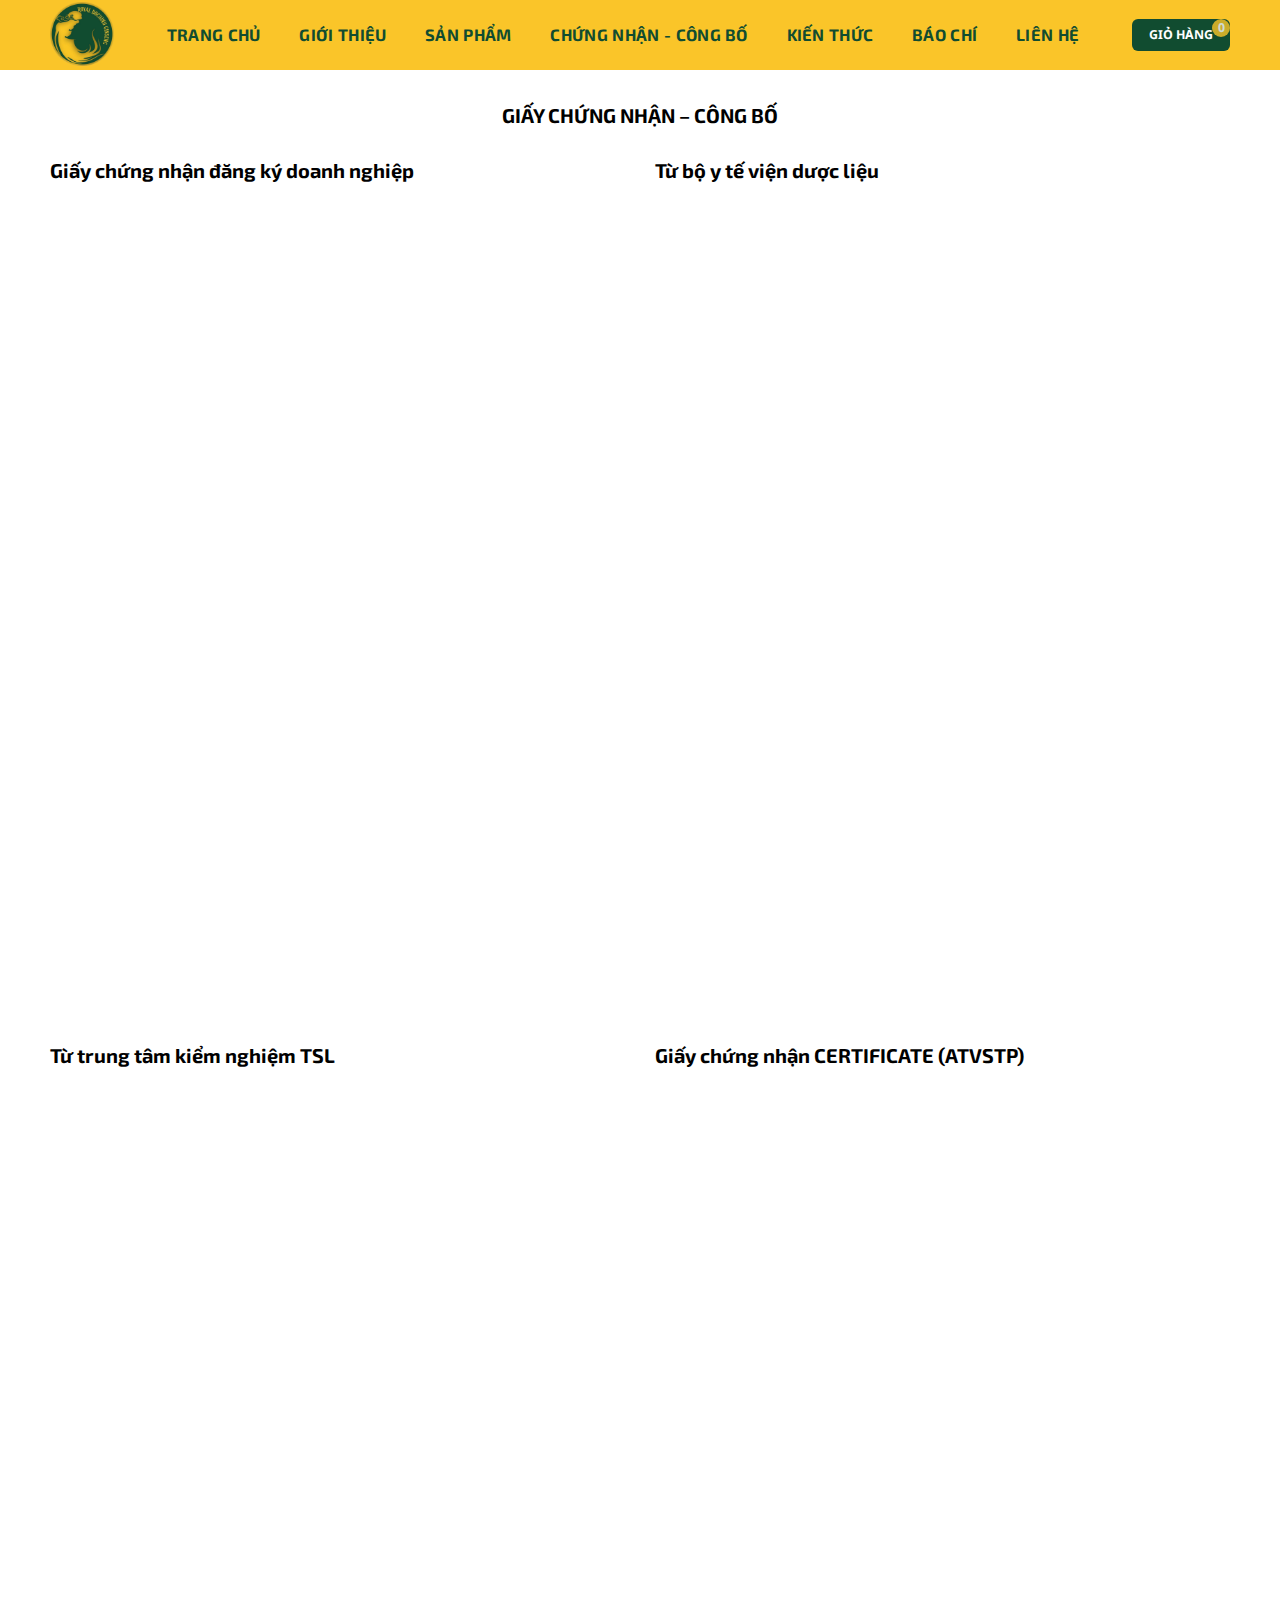
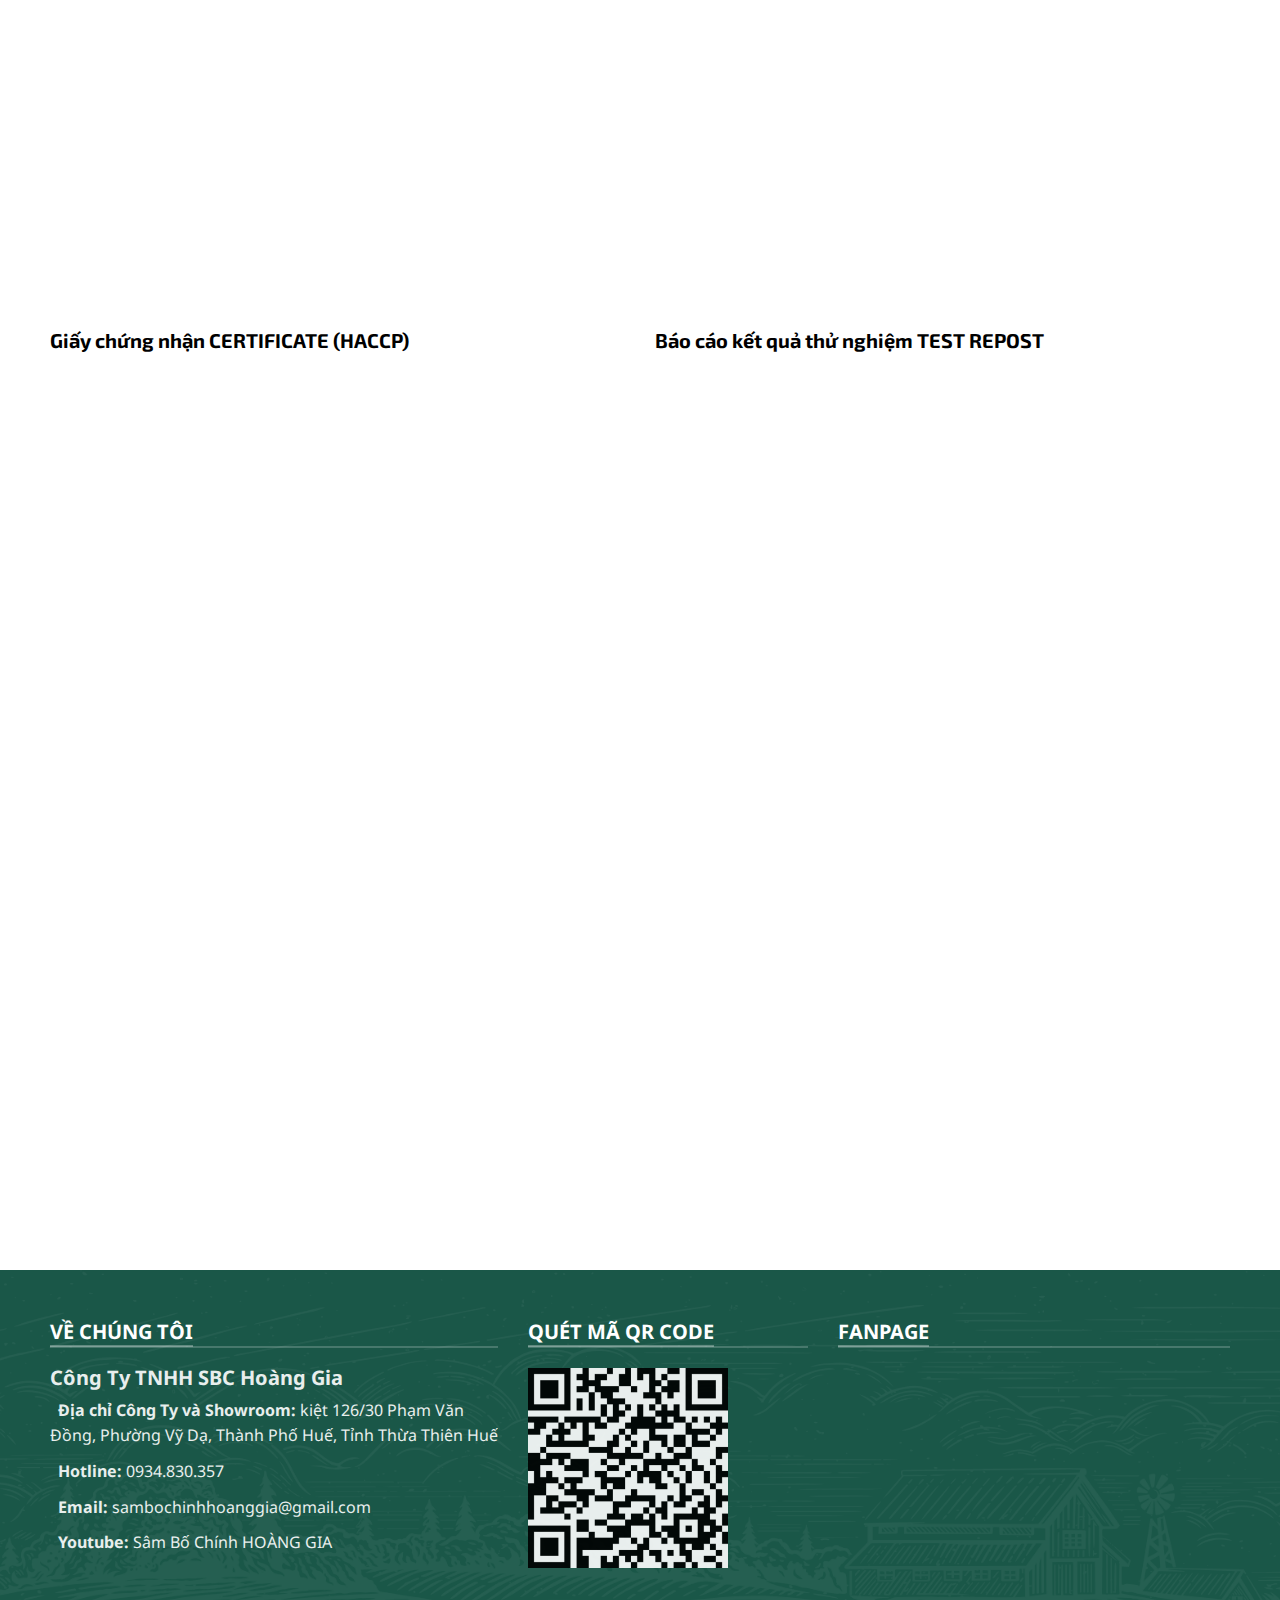
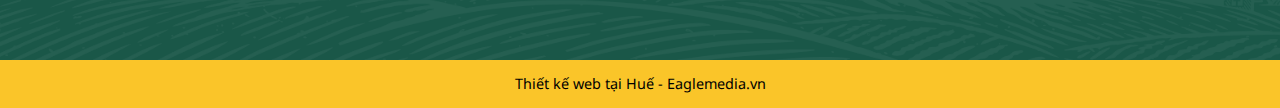
==== commit 6263c801: "Responsive header and footer" ====
--- a/cer-ann.html
+++ b/cer-ann.html
@@ -99,11 +99,17 @@
             referrerpolicy="no-referrer"
         />
         <link rel="stylesheet" href="./assets/css/styles.css" />
+        <link rel="stylesheet" href="./assets/css/responsive.css" />
     </head>
-    <body>
+    <body class="preload">
         <header class="header">
             <div class="content">
+                <!-- Navbar PC -->
                 <nav class="navbar">
+                    <!-- Tablet/mobile menu -->
+                    <label for="menu-checkbox" class="toggle-menu">
+                        <i class="fa-solid fa-bars"></i>
+                    </label>
                     <!-- Logo -->
                     <a href="./index.html" class="logo">
                         <img
@@ -114,7 +120,7 @@
                         />
                     </a>
                     <!-- Navigation -->
-                    <ul class="navigation">
+                    <ul id="pc-nav" class="navigation">
                         <li>
                             <a href="./index.html">Trang chủ</a>
                         </li>
@@ -131,16 +137,16 @@
                             <a href="./knowledge.html">Kiến thức</a>
                         </li>
                         <li>
-                            <a href="#">Báo chí</a>
-                        </li>
-                        <li>
-                            <a href="#">Liên hệ</a>
+                            <a href="./newspaper.html">Báo chí</a>
+                        </li>
+                        <li>
+                            <a href="./contact.html">Liên hệ</a>
                         </li>
                     </ul>
                     <!-- Cart Layout -->
                     <div class="header-cart">
                         <div class="header-cart-wrap">
-                            <a href="#" class="btn">
+                            <a href="./order.html" class="btn">
                                 <span class="cart-title">Giỏ hàng</span>
                                 <i class="fa-solid fa-cart-shopping"></i>
                                 <span
@@ -164,10 +170,14 @@
                                         <span></span>
                                     </p>
                                     <div class="cart-pay-btns">
-                                        <a href="#!" class="btn cart-btn"
+                                        <a
+                                            href="./order.html"
+                                            class="btn cart-btn"
                                             >Xem Giỏ hàng</a
                                         >
-                                        <a href="#!" class="btn pay-btn"
+                                        <a
+                                            href="./payment.html"
+                                            class="btn pay-btn"
                                             >Thanh toán</a
                                         >
                                     </div>
@@ -176,6 +186,35 @@
                         </div>
                     </div>
                 </nav>
+            </div>
+        </header>
+        <!-- Tablet/mobile header -->
+        <header class="mobile-header">
+            <input
+                type="checkbox"
+                name=""
+                id="menu-checkbox"
+                class="menu-checkbox"
+                hidden
+            />
+
+            <!-- Overlay -->
+            <label for="menu-checkbox" class="menu-overlay"></label>
+
+            <!-- Menu content -->
+            <div class="menu-drawer">
+                <!-- Logo -->
+                <a href="./index.html">
+                    <img
+                        src="./assets/img/logo-sbc.png"
+                        alt="Sâm bố chính hoàng gia"
+                        width="64"
+                        height="64"
+                    />
+                </a>
+
+                <!-- Navigation -->
+                <ul id="mobile-nav"></ul>
             </div>
         </header>
 
@@ -327,6 +366,7 @@
                 <p class="desc">Thiết kế web tại Huế - Eaglemedia.vn</p>
             </div>
         </footer>
+        <script type="module" src="./assets/scripts/constant.js"></script>
         <script type="module" src="./assets/scripts/cart.js"></script>
     </body>
 </html>
--- a/assets/css/styles.css
+++ b/assets/css/styles.css
@@ -39,7 +39,7 @@
     border-radius: 6px;
     font-family: "Noto Sans", sans-serif;
     font-weight: 700;
-    font-size: 1.3rem;
+    font-size: 1.24rem;
     text-align: center;
     text-decoration: none;
     text-transform: uppercase;
@@ -65,6 +65,12 @@
     -webkit-appearance: none;
 }
 
+.preload * {
+    -webkit-transition: none !important;
+    -moz-transition: none !important;
+    -ms-transition: none !important;
+    -o-transition: none !important;
+}
 /* =============== Header ===============*/
 
 .header {
@@ -75,13 +81,14 @@
     align-items: center;
     justify-content: center;
     background-color: var(--background-color);
-    z-index: 5;
+    z-index: 2;
 }
 
 .header .navbar {
     display: flex;
     align-items: center;
     justify-content: space-between;
+    column-gap: 14px;
 }
 
 .header .navbar > a {
@@ -89,24 +96,25 @@
 }
 
 .header .logo {
-    width: 125px;
+    /* width: 125px; */
     padding: 4px 0;
-    margin-right: 30px;
+    /* margin-right: 30px; */
 }
 
 .header .navigation {
     display: flex;
     align-items: center;
-    justify-content: space-around;
+    justify-content: space-evenly;
     flex-wrap: nowrap;
-    column-gap: 28px;
+    text-align: center;
+    flex: 1;
 }
 
 .header .navigation a {
     padding: 10px 0;
     font-family: "Exo 2", sans-serif;
     text-transform: uppercase;
-    font-size: 1.76rem;
+    font-size: 1.65rem;
     font-weight: 700;
     letter-spacing: 0.032rem;
     text-decoration: none;
@@ -178,7 +186,7 @@
     max-height: 360px;
 }
 
-.header .cart-item {
+.cart-item {
     display: flex;
     align-items: center;
     border-bottom: 1px solid #e8e8e8;
@@ -187,7 +195,7 @@
     margin-right: 22px;
 }
 
-.header .cart-item .img {
+.cart-item .img {
     width: 60px;
     height: 60px;
     -o-object-fit: cover;
@@ -197,37 +205,37 @@
     flex-shrink: 0;
 }
 
-.header .cart-item-info {
+.cart-item-info {
     display: flex;
     flex-direction: column;
     margin-left: 15px;
 }
 
-.header .cart-item-info .item-name {
+.cart-item-info .item-name {
     color: #000;
     font-size: 1.6rem;
     line-height: 1.8rem;
 }
 
-.header .cart-item-wrap:hover .img,
-.header .item-name:hover {
+.cart-item-wrap:hover .img,
+.item-name:hover {
     opacity: 0.6;
 }
 
-.header .item-quantity-price {
+.item-quantity-price {
     display: flex;
     margin-top: 5px;
 }
 
-.header .item-quantity {
+.item-quantity,
+.item-quantity-price pre {
     color: #777777;
     font-size: 1.36rem;
     /* line-height: 18.088px; */
     line-height: 1.33;
 }
 
-.header .item-price {
-    margin-left: 4px;
+.item-price {
     color: #888888;
     font-size: 1.36rem;
     font-weight: 700;
@@ -235,17 +243,17 @@
     line-height: 1.33;
 }
 
-.header .item-remove {
+.item-remove {
     align-self: flex-start;
 }
 
-.header .item-remove i {
+.item-remove i {
     font-size: 2.4rem;
     color: #000;
     opacity: 0.3;
 }
 
-.header .item-remove:hover i {
+.item-remove:hover i {
     opacity: 1;
     cursor: pointer;
 }
@@ -503,6 +511,7 @@
     justify-content: center;
     column-gap: 15px;
 }
+
 .features .accordion {
     height: 315px;
 }
@@ -703,6 +712,7 @@
     margin-top: 30px;
     padding: 40px 0;
 }
+
 .pictrues-videos .row {
     display: grid;
     grid-template-columns: calc((7 / 12) * 100%) calc((5 / 12) * 100%);
@@ -1145,8 +1155,13 @@
 
 .contact .row {
     display: flex;
-    align-items: stretch;
-    justify-content: space-between;
+    margin: 0 -15px;
+}
+
+.contact .contact-us,
+.contact .map {
+    padding: 0 15px;
+    flex: 1;
 }
 
 .contact .title {
@@ -1180,17 +1195,20 @@
 }
 
 .footer-1st .about-us {
-    flex: 1.5;
-}
-
-.footer-1st .qr-code,
+    width: 40%;
+}
+
+.footer-1st .qr-code {
+    width: 25%;
+}
 .footer-1st .fanpage {
-    flex: 1;
+    width: 35%;
 }
 
 .footer-1st .title-main {
     color: #fff;
     font-size: 2rem;
+    line-height: 1.6;
     font-weight: 700;
     text-transform: uppercase;
     padding-bottom: 3.8px;
@@ -1198,11 +1216,15 @@
 }
 
 .footer-1st .title-main span {
+    position: relative;
+    top: 6px;
+    left: 0;
     border-bottom: 2px solid rgba(255, 255, 255, 0.3);
 }
 /* #6d948a */
 
 .footer-1st .body {
+    /* max-width: 100%; */
     margin-top: 20px;
     opacity: 0.9;
 }
@@ -1237,10 +1259,14 @@
 }
 
 .footer-1st .qr-code .qr-code-img {
-    width: 183px;
-    height: 183px;
-    /* width: 100%; */
+    width: 200px;
+    height: 200px;
     object-fit: cover;
+}
+
+.footer-1st iframe {
+    /* max-width: 100%;
+    width: 100%; */
 }
 
 .footer-2st {
@@ -1279,7 +1305,7 @@
 }
 
 #introduce figure {
-    width: 800px;
+    width: 70%;
     margin: 30px auto;
 }
 
@@ -1434,12 +1460,12 @@
     height: 813px;
 }
 
-/* ===================== knowledge.html ======================= */
-#knowledge {
+/* ===================== knowledge.html and newspaper.html (blog)======================= */
+.blog {
     margin: 30px 0;
 }
 
-#knowledge .title {
+.blog .title {
     font-size: 1.84rem;
     font-weight: 700;
     letter-spacing: 0.92px;
@@ -1447,21 +1473,21 @@
     text-transform: uppercase;
 }
 
-#knowledge .row {
+.blog .row {
     display: flex;
     margin: 0 -15px;
 }
 
-#knowledge .row-knowledge {
+.blog .row-blog {
     margin: 40px -30px 0;
 }
 
-#knowledge .knowledge-list {
+.blog-list {
     padding: 0 30px;
     width: 75%;
 }
 
-#knowledge .knowledge-layout {
+.blog-layout {
     display: flex;
     align-items: center;
     justify-content: center;
@@ -1469,7 +1495,7 @@
     row-gap: 40px;
 }
 
-#knowledge .item {
+.blog .item {
     /* Had display: flex in genKnowledgeLayout in js */
     align-items: center;
     justify-content: center;
@@ -1478,16 +1504,16 @@
     animation: fadeIn linear 0.48s;
 }
 
-#knowledge .entry-image {
+.blog .entry-image {
     flex: 1;
     transition: transform 1s ease-in-out;
 }
 
-#knowledge .entry-image:hover {
+.blog .entry-image:hover {
     transform: scale(1.05);
 }
 
-#knowledge .item img {
+.blog .item img {
     width: 100%;
     height: 140px;
     object-fit: cover;
@@ -1497,11 +1523,11 @@
     border-top-left-radius: 10px;
 }
 
-#knowledge .entry-content {
+.blog .entry-content {
     flex: 2;
 }
 
-#knowledge .entry-title a {
+.blog .entry-content .entry-title a {
     font-family: "Exo 2", sans-serif;
     font-size: 2.56rem;
     font-weight: 700;
@@ -1510,24 +1536,24 @@
     transition: color 0.1s ease-in-out;
 }
 
-#knowledge .entry-title:hover a {
+.blog .entry-content .entry-title:hover a {
     color: #909090;
 }
 
-#knowledge .desc {
+.blog .entry-content .desc {
     font-size: 1.4rem;
     line-height: 1.6;
     text-align: justify;
 }
 
-#knowledge .item .entry-meta-cta {
+.blog .entry-content .entry-meta-cta {
     margin-top: 15px;
     display: flex;
     align-items: center;
     justify-content: space-between;
 }
 
-#knowledge .item .entry-meta {
+.blog .entry-content .entry-meta {
     display: flex;
     flex-direction: column;
     justify-content: center;
@@ -1535,17 +1561,17 @@
     text-transform: uppercase;
 }
 
-#knowledge .item .posted-on {
+.blog .entry-content .posted-on {
     font-size: 1.3rem;
     letter-spacing: 0.56px;
 }
 
-#knowledge .item .byline {
+.blog .entry-content .byline {
     font-size: 1.12rem;
     letter-spacing: 0.56px;
 }
 
-#knowledge .item .knowlege-btn {
+.blog .entry-content .cta-btn {
     min-width: 110px;
     background-color: #fff;
     color: var(--primary-color);
@@ -1555,29 +1581,29 @@
     transition: all 0.25s ease-in-out;
 }
 
-#knowledge .item .knowlege-btn:hover {
+.blog .entry-content .cta-btn:hover {
     background-color: var(--primary-color);
     color: #fff;
 }
 
-#knowledge .pagination {
+.blog .pagination {
     padding-top: 40px;
 }
 
-#knowledge .post-sidebar {
+.blog .post-sidebar {
     padding: 0 30px;
     border-left: 1px solid #ececec;
     width: 25%;
 }
 
-#knowledge .search-action {
+.blog .search-action {
     position: relative;
     display: flex;
     align-items: center;
     justify-content: center;
 }
 
-#knowledge .search-field {
+.blog .search-field {
     padding: 10px 12px;
     width: 100%;
     font-size: 1.552rem;
@@ -1587,18 +1613,17 @@
     box-shadow: none;
     border-top-left-radius: 5px;
     border-bottom-left-radius: 5px;
-    transition: border-color ease-in-out 0.15s, box-shadow ease-in-out 0.15s;
-}
-
-#knowledge .search-field:focus {
+}
+
+.blog .search-field:focus {
     border: 1px solid #3a3b74;
 }
 
-#knowledge .search-field:focus ~ .search-result {
+.blog .search-field:focus ~ .search-result {
     display: block;
 }
 
-#knowledge .btn-search {
+.blog .btn-search {
     padding: 8px 12px;
     border: none;
     background-color: #3a3b74;
@@ -1607,14 +1632,14 @@
     cursor: pointer;
 }
 
-#knowledge .btn-search i {
+.blog .btn-search i {
     color: #fff;
     font-size: 1.8624rem;
     line-height: 24px;
     text-align: center;
 }
 
-#knowledge .search-result {
+.blog .search-result {
     position: absolute;
     display: none;
     top: 100%;
@@ -1625,29 +1650,29 @@
     z-index: 1;
 }
 
-#knowledge .msg-no-result {
+.blog .msg-no-result {
     padding: 12px;
     display: none;
 }
 
-#knowledge .search-action--no-result .msg-no-result {
+.blog .search-action--no-result .msg-no-result {
     display: block;
 }
 
-#knowledge .search-result-list {
+.blog .search-result-list {
     display: none;
 }
 
-#knowledge .item-result {
+.blog .item-result {
     padding: 10px 12px;
     border-bottom: 1px solid rgba(0, 0, 0, 0.05);
 }
 
-#knowledge .item-result:hover {
+.blog .item-result:hover {
     background-color: rgba(0, 0, 0, 0.05);
 }
 
-#knowledge .item-result .result-link {
+.blog .item-result .result-link {
     display: flex;
     align-items: center;
     justify-content: flex-start;
@@ -1655,7 +1680,7 @@
     color: #000;
 }
 
-#knowledge .item-result .result-image {
+.blog .item-result .result-image {
     width: 40px;
     height: 40px;
     object-fit: cover;
@@ -1663,16 +1688,16 @@
     flex-shrink: 0;
 }
 
-#knowledge .item-result .result-name {
+.blog .item-result .result-name {
     font-size: 1.6rem;
     line-height: 1.6;
 }
 
-#knowledge .aside-sidebar {
+.blog .aside-sidebar {
     margin-top: 40px;
 }
 
-#knowledge .aside-title {
+.blog .aside-title {
     display: block;
     font-size: 2rem;
     font-weight: 500;
@@ -1681,32 +1706,375 @@
     border-bottom: 1px solid #e2e2e2;
 }
 
-#knowledge .aside-list {
+.blog .aside-list {
     margin-top: 10px;
 }
 
-#knowledge .aside-list .aside-item {
+.blog .aside-list .aside-item {
     padding: 8px 0;
 }
 
-#knowledge .aside-list .aside-item a {
+.blog .aside-list .aside-item a {
     font-size: 1.4rem;
     color: #6d6d6d;
     line-height: 1.6;
-    transition: color ease-in-out 0.2s;
-}
-
-#knowledge .aside-list .aside-item:not(:last-child) {
+    transition: color ease-in-out 0.3s;
+}
+
+.blog .aside-list .aside-item:not(:last-child) {
     border-bottom: 1px solid #e2e2e2;
 }
 
-#knowledge .aside-list .aside-item:hover a {
+.blog .aside-list .aside-item:hover a {
     color: #000;
 }
 
-#knowledge .aside-item--active a {
+.blog .aside-item--active a {
     pointer-events: none;
     /* cursor: auto; */
     color: #000 !important;
     font-weight: 700;
 }
+
+/* =========================== order.html ============================== */
+#order {
+    margin: 30px 0;
+}
+
+#order .title {
+    font-size: 1.84rem;
+    font-weight: 700;
+    letter-spacing: 0.92px;
+    text-align: center;
+    text-transform: uppercase;
+}
+
+#order .row {
+    display: flex;
+    margin: 0 -15px;
+}
+#order .row-cart {
+    margin-top: 30px;
+    justify-content: center;
+}
+
+#order .back-to-products {
+    display: none;
+    margin: 40px 0;
+    text-align: center;
+}
+
+#order .cart-list--no-cart .back-to-products {
+    display: block;
+}
+
+#order .cart-list--no-cart .cart-summary,
+#order .cart-list--no-cart .cart-collaterals {
+    display: none;
+}
+
+#order .btn-back-to-products {
+    /* display: inline-block; */
+    margin-top: 20px;
+}
+
+#order .back-to-products .msg {
+    text-align: center;
+    color: #777777;
+    font-size: 1.8rem;
+    line-height: 1.42;
+}
+
+#order .cart-summary {
+    width: calc(7 / 12 * 100%);
+    padding: 0 15px;
+}
+
+#order .cart-collaterals {
+    width: calc(5 / 12 * 100%);
+    padding: 0 15px;
+    border-left: 1px solid #ececec;
+}
+
+#order .cart-list-header {
+    display: flex;
+    justify-content: space-evenly;
+    align-items: center;
+}
+
+#order .cart-list-header span,
+#order .cart-total-price {
+    font-size: 1.4rem;
+    font-weight: 600;
+    text-transform: uppercase;
+}
+
+#order .cart-item-wrap img {
+    width: 100%;
+}
+
+#order .cart-list-header .product-name {
+    width: 50%;
+}
+
+#order .cart-list-header .product-quantity-price {
+    width: 25%;
+}
+
+#order .cart-list-header .product-subtotal {
+    width: 20%;
+}
+
+#order .order-cart-list-items {
+    margin-top: 20px;
+    border-top: 2px solid #777777;
+}
+
+#order .cart-item {
+    margin: 0;
+    width: 100%;
+}
+
+#order .cart-item-wrap {
+    width: 10%;
+}
+
+#order .cart-item-info {
+    margin-left: 8px;
+    width: 85%;
+    flex-direction: row;
+    align-items: center;
+    /* justify-content: right; */
+}
+
+#order .item-remove {
+    width: 5%;
+    text-align: center;
+    align-self: center;
+}
+
+#order .item-name {
+    width: 50%;
+}
+
+#order .item-quantity-price {
+    min-width: 150px;
+    align-items: center;
+    justify-content: flex-end;
+    margin: 0;
+    width: 25%;
+    column-gap: 4px;
+}
+
+#order .sub-total {
+    width: 25%;
+    text-align: center;
+    margin-left: 4px;
+    color: #888888;
+    font-size: 1.36rem;
+    font-weight: 700;
+    line-height: 1.33;
+}
+
+#order .plus-minus-btn {
+    display: flex;
+    flex-direction: column;
+    row-gap: 4px;
+    width: 25px;
+}
+
+#order .plus-minus-btn button {
+    background-color: transparent;
+    border: 2px solid #e8e8e8;
+    font-size: 1.4rem;
+    width: 100%;
+}
+
+#order .cart-total-price {
+    display: block;
+}
+
+#order .shop-wrapper {
+    margin-top: 20px;
+    border-top: 2px solid #777777;
+    border-bottom: 2px solid #777777;
+}
+
+#order .shop-sub-total,
+#order .shop-delivery,
+#order .shop-order-total,
+#order .shop-order-coupon {
+    display: flex;
+    align-items: center;
+    justify-content: space-between;
+    padding: 10px 0;
+    border-bottom: 1px solid #e8e8e8;
+    color: #888888;
+    font-size: 1.36rem;
+    font-weight: 700;
+    line-height: 1.33;
+}
+
+#order .btn-cart-sidebar {
+    margin-top: 20px;
+    padding: 12px 8px;
+    border-radius: 0;
+    width: 100%;
+}
+
+#order .checkout-coupon {
+    margin-top: 30px;
+}
+
+#order .checkout-coupon .coupon-lable {
+    display: block;
+    padding-bottom: 20px;
+    border-bottom: 2px solid #777777;
+    color: #000;
+    font-size: 1.4rem;
+    font-weight: 700;
+}
+
+#order .checkout-coupon input,
+#order .checkout-coupon .coupon-submit {
+    margin-top: 18px;
+    padding: 10px;
+    border: 1px solid #e8e8e8;
+    outline: none;
+    width: 100%;
+    color: #888888;
+    font-size: 1.36rem;
+    font-weight: 700;
+}
+
+#order .checkout-coupon .coupon-submit {
+    display: block;
+    text-align: center;
+    cursor: pointer;
+    background-color: transparent;
+    transition: background-color 0.2s ease-in-out;
+}
+
+#order .checkout-coupon .coupon-submit:hover {
+    background-color: #e8e8e8;
+}
+
+#order .checkout-coupon .counpon-submit-msg {
+    margin-top: 20px;
+    padding: 10px;
+    font-size: 1.6rem;
+    line-height: 2rem;
+    text-align: center;
+    color: var(--primary-color);
+    background-color: var(--background-color);
+}
+
+.header:has(~ #order) .header-cart:hover .cart-list,
+.header:has(~ #payment) .header-cart:hover .cart-list {
+    display: none;
+}
+
+/* ======================== Payment ===========================*/
+#payment {
+    margin: 30px 0;
+}
+
+#payment .title {
+    font-size: 1.84rem;
+    font-weight: 700;
+    letter-spacing: 0.92px;
+    text-align: center;
+    text-transform: uppercase;
+}
+
+#payment .row-payment {
+    margin-top: 30px;
+}
+
+#payment .payment-info {
+    margin: 0 -15px;
+    display: flex;
+}
+
+#payment .info-title {
+    font-size: 1.4rem;
+    font-weight: 600;
+    text-transform: uppercase;
+}
+
+#payment .customer-details {
+    margin-top: 20px;
+    padding: 0 15px;
+    width: calc(8 / 12 * 100%);
+}
+
+#payment .customer-details .form-control {
+    margin: 10px 0 18px;
+    padding: 10px;
+    border: 1px solid #e8e8e8;
+    outline: none;
+    width: 100%;
+    color: #888888;
+    font-size: 1.36rem;
+    font-weight: 700;
+}
+
+#payment .customer-phone-address-wrap {
+    display: flex;
+    column-gap: 15px;
+}
+
+#payment .customer-phone-wrap,
+#payment .customer-email-wrap {
+    width: 100%;
+}
+
+#payment .shell-out {
+    margin-top: 20px;
+    padding: 0 15px;
+    display: flex;
+    /* align-items: center; */
+    flex-direction: column;
+    width: calc(4 / 12 * 100%);
+    border-left: 1px solid #ececec;
+}
+
+#payment .back-to-order {
+    min-width: 110px;
+    background-color: #fff;
+    color: var(--primary-color);
+    border: 1.6px solid var(--primary-color);
+    text-transform: none;
+    font-size: 1.2rem;
+    transition: all 0.25s ease-in-out;
+}
+
+#payment .shell-out-total {
+    padding: 14px;
+    border: 1px solid #ececec;
+    text-align: center;
+    font-size: 1.6rem;
+    line-height: 1.8;
+}
+
+#payment .shell-out-price {
+    color: red;
+}
+
+#payment .shell-out-btn {
+    margin-top: 20px;
+    cursor: pointer;
+    align-self: center;
+}
+
+/* ====================== Mobile nav ==================== */
+/* .navbar-btn {
+    width: 28px;
+    height: 28px;
+    color: var(--primary-color);
+    display: none;
+} */
+
+.toggle-menu {
+    display: none;
+}
--- a/assets/css/responsive.css
+++ b/assets/css/responsive.css
@@ -0,0 +1,144 @@
+/* PC */
+@media screen and (min-width: 992px) {
+    .mobile-header {
+        display: none;
+    }
+}
+
+/* Tablet & mobile */
+@media screen and (max-width: 991px) {
+    /* Header */
+    .navbar {
+        position: relative;
+    }
+
+    .navbar .logo {
+        position: absolute;
+        top: 50%;
+        left: 50%;
+        transform: translate(-50%, -50%);
+    }
+
+    .navbar .navigation {
+        display: none;
+    }
+
+    .toggle-menu {
+        display: block;
+    }
+
+    .menu-overlay {
+        position: fixed;
+        inset: 0;
+        background: rgba(0, 0, 0, 0.3);
+        z-index: 2;
+        opacity: 0;
+        visibility: hidden;
+        transition: 0.3s ease;
+    }
+
+    .menu-drawer {
+        position: fixed;
+        inset: 0 45% 0 0;
+        background: #fff;
+        z-index: 3;
+        padding: 60px;
+        transform: translateX(-100%);
+        transition: 0.3s ease;
+    }
+
+    .menu-drawer ul {
+        margin-top: 32px;
+    }
+
+    .menu-drawer ul a {
+        display: block;
+        padding: 14px 0;
+        color: #333;
+        font-weight: 500;
+    }
+
+    .menu-checkbox:checked ~ .menu-overlay {
+        opacity: 1;
+        visibility: visible;
+    }
+
+    .menu-checkbox:checked ~ .menu-drawer {
+        transform: translateX(0);
+    }
+
+    #mobile-nav li {
+        border-top: 1px solid #e2e2e2;
+        border-bottom: 1px solid #e2e2e2;
+    }
+
+    .header .header-cart:hover .cart-list {
+        display: none;
+    }
+
+    /* Footer */
+    .footer-1st iframe {
+        /* max-width: 100%; */
+        width: 100%;
+    }
+}
+
+/* Tablet */
+@media screen and (min-width: 768px) and (max-width: 991px) {
+    /* Footer */
+    .footer-1st .row {
+        flex-wrap: wrap;
+        column-gap: 0px;
+    }
+
+    .footer-1st .about-us {
+        width: 100%;
+    }
+
+    .footer-1st .qr-code {
+        padding-right: 5px;
+        width: 50%;
+    }
+
+    .footer-1st .fanpage {
+        padding-left: 5px;
+        width: 50%;
+    }
+}
+
+/* Mobile */
+@media screen and (max-width: 767px) {
+    /* Header */
+    .menu-drawer {
+        inset: 0 20% 0 0;
+        padding: 40px;
+        z-index: 3;
+    }
+
+    .header-cart .btn {
+        display: flex;
+        align-items: center;
+        justify-content: center;
+        min-width: 33px;
+    }
+
+    .header-cart .cart-title {
+        font-size: 0;
+    }
+
+    /* Footer */
+    .footer-1st .row {
+        flex-direction: column;
+        row-gap: 20px;
+    }
+
+    .footer-1st .qr-code {
+        display: none;
+    }
+
+    .footer-1st .about-us,
+    .footer-1st .qr-code,
+    .footer-1st .fanpage {
+        width: 100%;
+    }
+}
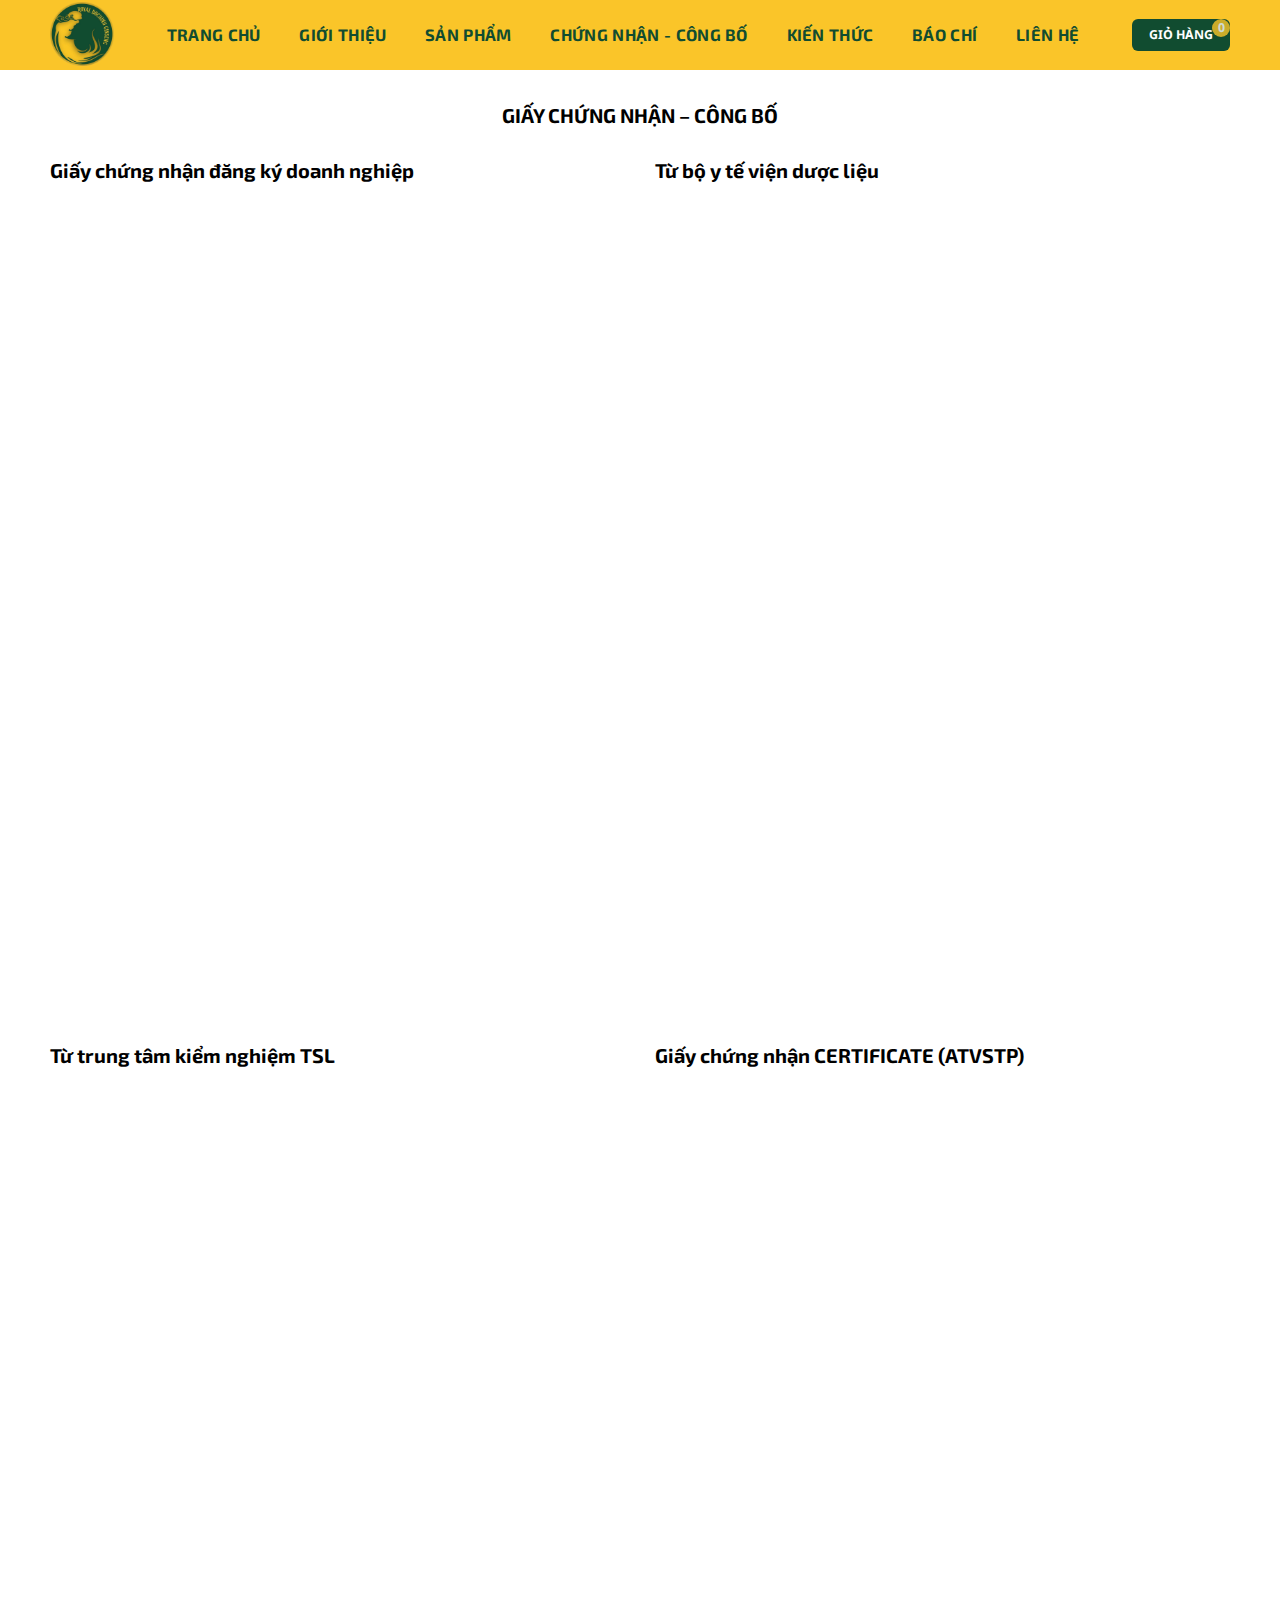
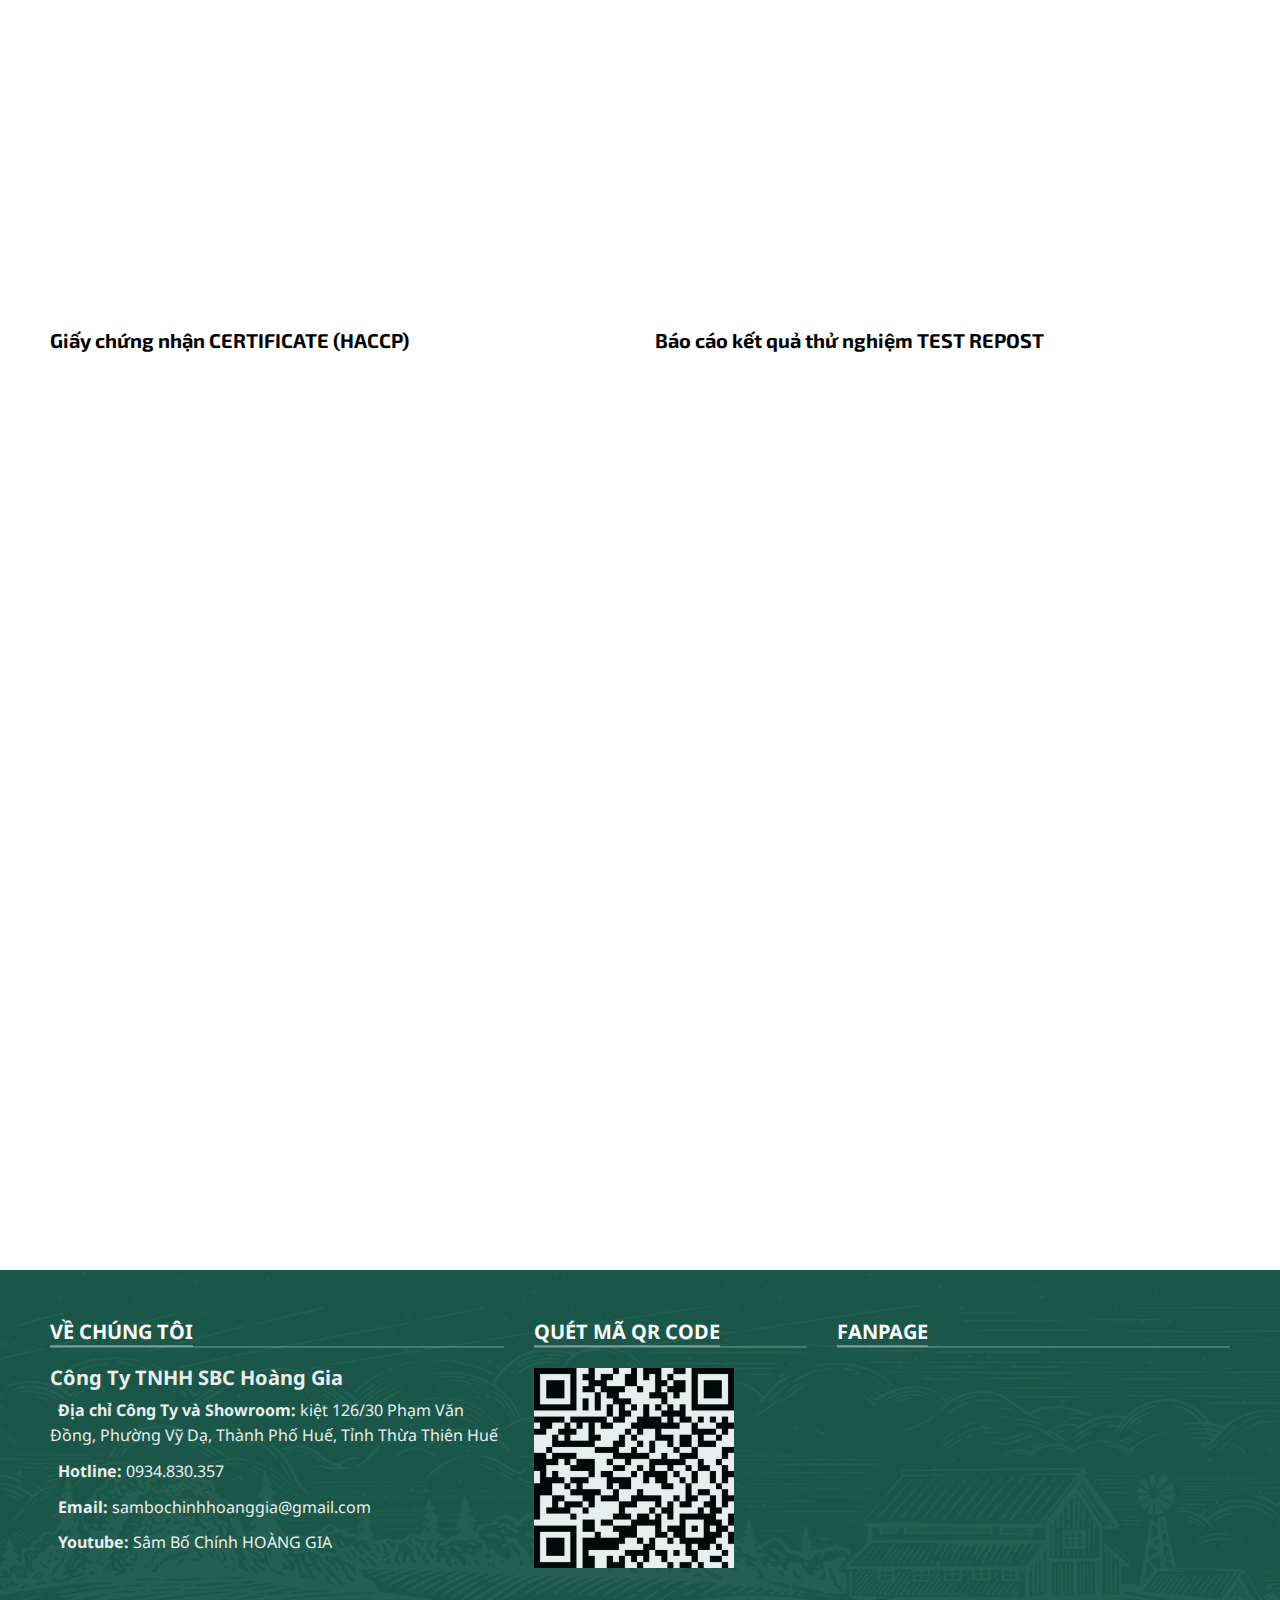
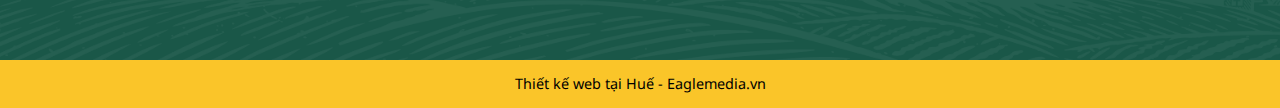
==== commit 4cb248b2: "Responsive contact.html and do some row col" ====
--- a/cer-ann.html
+++ b/cer-ann.html
@@ -223,7 +223,7 @@
                 <h3 class="title">
                     <strong>GIẤY CHỨNG NHẬN – CÔNG BỐ</strong>
                 </h3>
-                <div class="cer-ann-layout">
+                <div class="row row-cer-ann">
                     <div class="item">
                         <h4 class="sub-title">
                             Giấy chứng nhận đăng ký doanh nghiệp
--- a/assets/css/styles.css
+++ b/assets/css/styles.css
@@ -70,6 +70,11 @@
     -moz-transition: none !important;
     -ms-transition: none !important;
     -o-transition: none !important;
+}
+
+.row {
+    display: flex;
+    margin: 0 -15px;
 }
 /* =============== Header ===============*/
 
@@ -345,18 +350,18 @@
     padding: 100px 0;
 }
 
-.introduce .row {
-    display: flex;
+.introduce .row-introduce {
     column-gap: 80px;
+    align-items: center;
 }
 
 .introduce .info {
-    /* flex: 1.48; */
-    /* width: 58.3333333333%; */
+    width: 58.3333333333%;
+    padding: 0 15px;
     display: flex;
     flex-direction: column;
     align-items: center;
-    max-width: 676px;
+    /* max-width: 676px; */
 }
 
 .introduce .title {
@@ -416,9 +421,8 @@
 }
 
 .introduce .banner {
-    /* width: 41.6666666667%; */
-    /* margin-left: auto; */
-    /* flex: 1; */
+    width: 41.6666666667%;
+    padding: 0 15px;
 }
 
 .introduce .banner-introduce {
@@ -518,7 +522,8 @@
 
 .features .accordion,
 .features .image {
-    flex: 1;
+    padding: 0 15px;
+    width: calc(100% / 3);
 }
 
 .features .accordion-btn {
@@ -726,6 +731,11 @@
     text-align: center;
 }
 
+.pictrues-videos .gallery,
+.pictrues-videos .video {
+    padding: 0 15px;
+}
+
 .pictrues-videos .gallery-pictures {
     margin-top: 50px;
     display: grid;
@@ -746,10 +756,6 @@
     width: 100%;
     height: 100%;
     object-fit: cover;
-}
-
-.pictrues-videos .video {
-    margin-left: 20px;
 }
 
 .pictrues-videos .video-wrap {
@@ -971,7 +977,7 @@
     opacity: 0.6;
     padding: 20px;
     font-size: 2rem;
-    z-index: 2;
+    z-index: 1;
     transition: 0.2s ease-in-out;
     cursor: pointer;
 }
@@ -1153,15 +1159,15 @@
     background-color: rgb(253, 246, 240);
 }
 
-.contact .row {
-    display: flex;
-    margin: 0 -15px;
-}
-
 .contact .contact-us,
 .contact .map {
     padding: 0 15px;
-    flex: 1;
+    width: 50%;
+    text-align: center;
+}
+
+.contact .map iframe {
+    width: 100%;
 }
 
 .contact .title {
@@ -1169,7 +1175,6 @@
     font-family: "Exo 2", sans-serif;
     font-size: 3rem;
     font-weight: 700;
-    text-align: center;
 }
 
 .contact .contact-form,
@@ -1187,11 +1192,10 @@
     background-color: rgb(26, 87, 72);
 }
 
-.footer-1st .row {
-    display: flex;
-    /* align-items: stretch; */
-    justify-content: center;
-    column-gap: 30px;
+.footer-1st .about-us,
+.footer-1st .qr-code,
+.footer-1st .fanpage {
+    padding: 0 15px;
 }
 
 .footer-1st .about-us {
@@ -1201,6 +1205,7 @@
 .footer-1st .qr-code {
     width: 25%;
 }
+
 .footer-1st .fanpage {
     width: 35%;
 }
@@ -1221,10 +1226,8 @@
     left: 0;
     border-bottom: 2px solid rgba(255, 255, 255, 0.3);
 }
-/* #6d948a */
 
 .footer-1st .body {
-    /* max-width: 100%; */
     margin-top: 20px;
     opacity: 0.9;
 }
@@ -1262,11 +1265,6 @@
     width: 200px;
     height: 200px;
     object-fit: cover;
-}
-
-.footer-1st iframe {
-    /* max-width: 100%;
-    width: 100%; */
 }
 
 .footer-2st {
@@ -1344,11 +1342,9 @@
     text-align: center;
 }
 
-#products .row {
-    display: flex;
+#products .row-product {
     align-items: center;
     justify-content: space-between;
-    margin: 0 -15px;
 }
 
 #products .breadcrumb {
@@ -1434,27 +1430,23 @@
     text-align: center;
 }
 
-#cer-ann .cer-ann-layout {
-    display: flex;
+#cer-ann .row-cer-ann {
     flex-wrap: wrap;
-    /* column-gap: 30px; */
-    margin: 0 -15px;
 }
 
 #cer-ann .item {
+    margin-top: 35px;
+    padding: 0 15px;
     width: 50%;
-    padding: 0 15px;
-    /* margin-right: 15px; */
 }
 
 #cer-ann .sub-title {
-    margin-top: 35px;
     font-family: "Exo 2", sans-serif;
     font-size: 2rem;
     font-weight: 700;
 }
 
-#cer-ann .cer-ann-layout iframe {
+#cer-ann .row-cer-ann iframe {
     margin-top: 15px;
     width: 100%;
     height: 813px;
--- a/assets/css/responsive.css
+++ b/assets/css/responsive.css
@@ -78,7 +78,6 @@
 
     /* Footer */
     .footer-1st iframe {
-        /* max-width: 100%; */
         width: 100%;
     }
 }
@@ -141,4 +140,20 @@
     .footer-1st .fanpage {
         width: 100%;
     }
+
+    /* Contact.html */
+    #contact .row-contact {
+        flex-wrap: wrap;
+        row-gap: 40px;
+    }
+
+    #contact .contact-us,
+    #contact .map {
+        width: 100%;
+    }
+
+    #contact .contact-form,
+    #contact .map-area {
+        margin-top: 20px;
+    }
 }
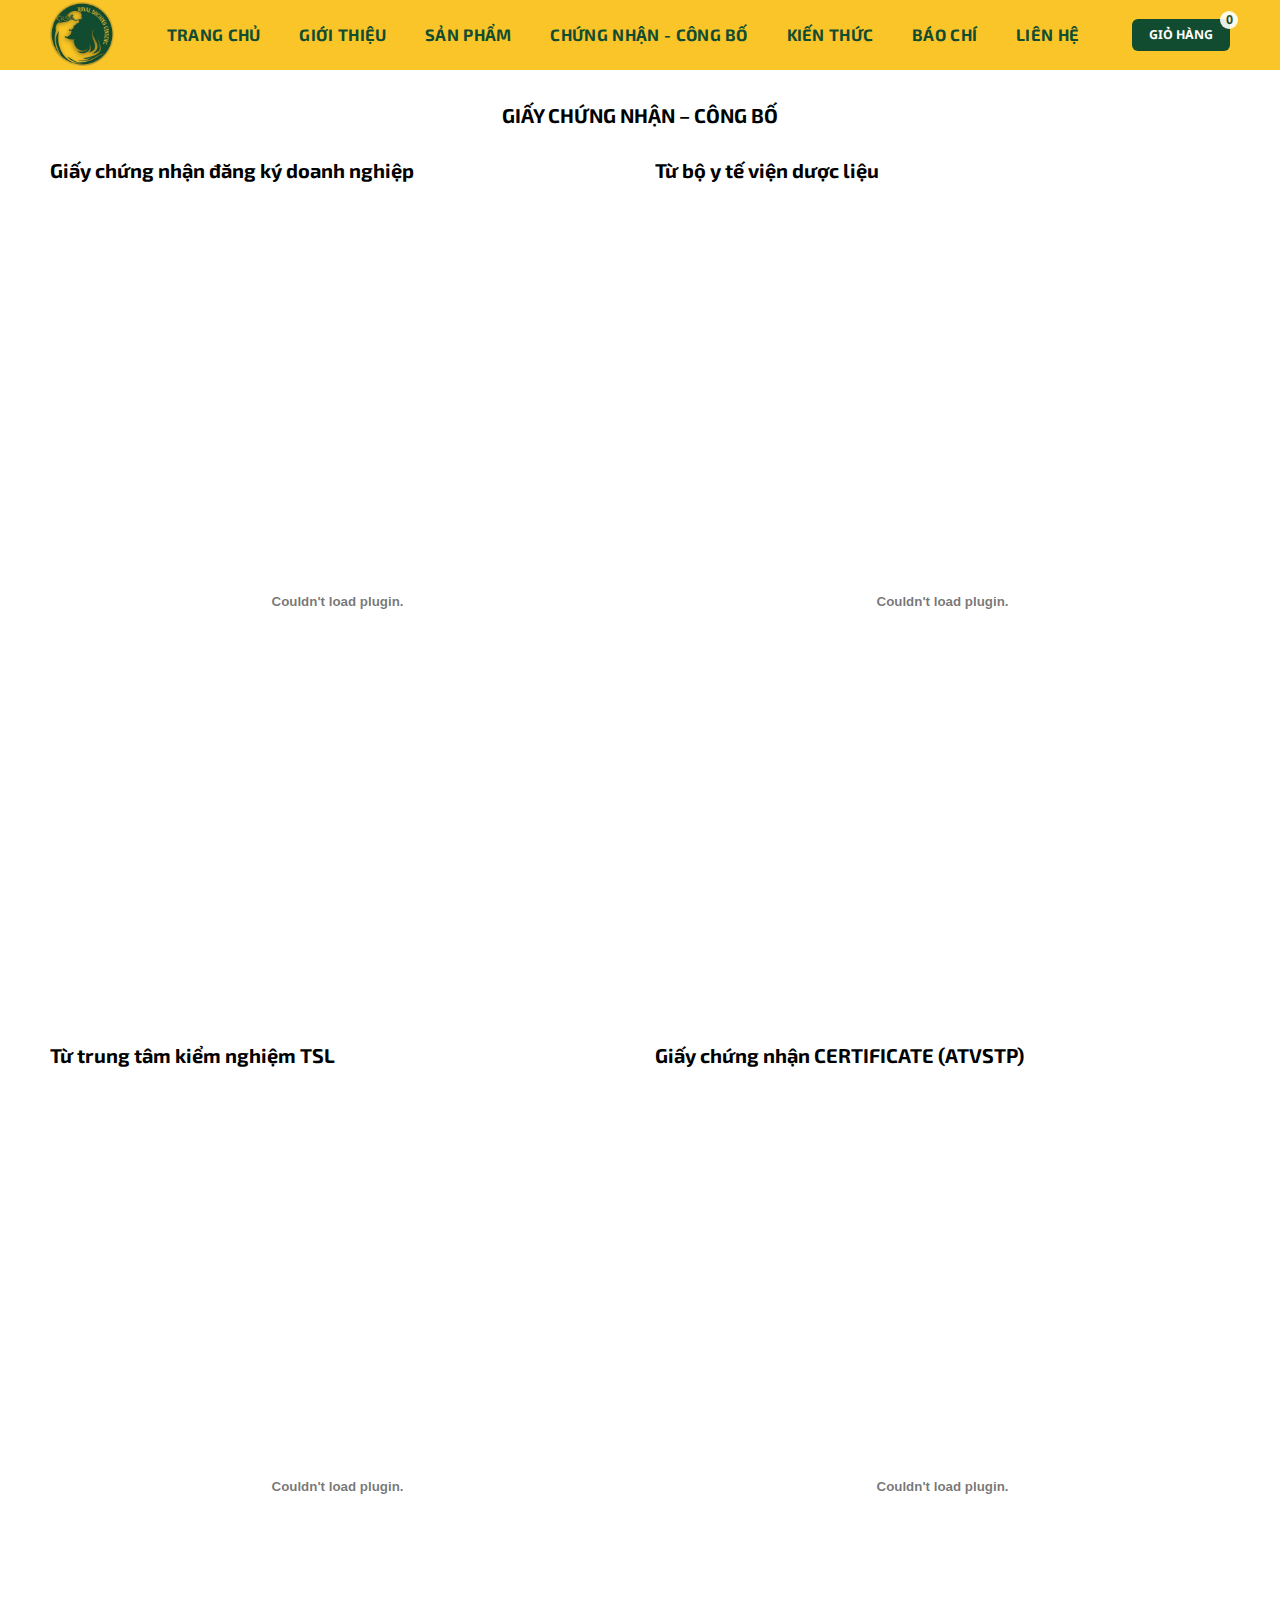
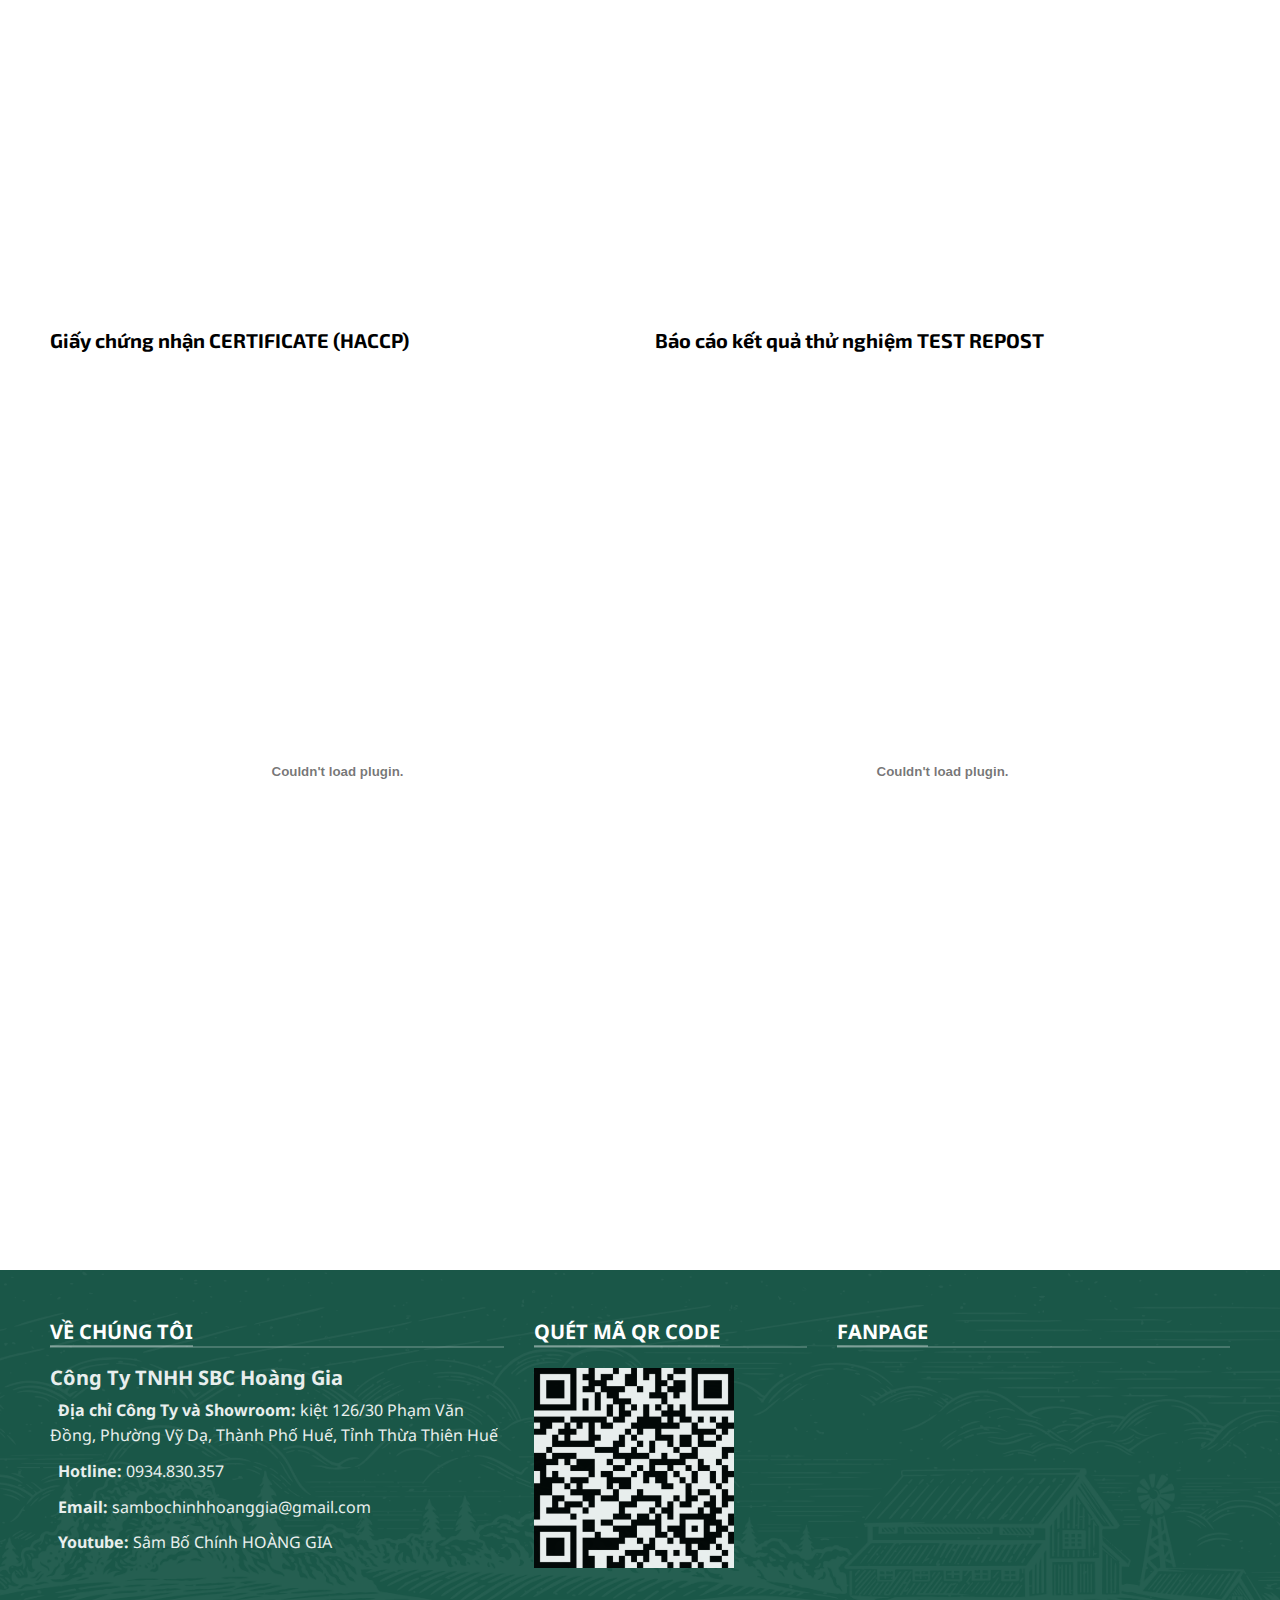
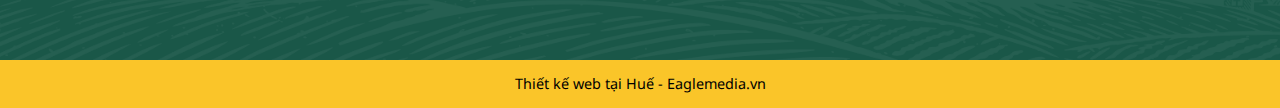
==== commit f9a46443: "Responsive cerr-ann.html" ====
--- a/cer-ann.html
+++ b/cer-ann.html
@@ -228,51 +228,63 @@
                         <h4 class="sub-title">
                             Giấy chứng nhận đăng ký doanh nghiệp
                         </h4>
-                        <iframe
-                            src="./assets/pdf/giay-chung-nhan-dang-ky-doanh-nghiep.pdf"
-                            frameborder="0"
-                        ></iframe>
+                        <object
+                            data="./assets/pdf/giay-chung-nhan-dang-ky-doanh-nghiep.pdf"
+                            type="application/pdf"
+                            width="100%"
+                            height="100%"
+                        ></object>
                     </div>
                     <div class="item">
                         <h4 class="sub-title">Từ bộ y tế viện dược liệu</h4>
-                        <iframe
-                            src="./assets/pdf/tu-bo-y-te-duoc-lieu.pdf"
-                            frameborder="0"
-                        ></iframe>
+                        <object
+                            data="./assets/pdf/tu-bo-y-te-duoc-lieu.pdf"
+                            type="application/pdf"
+                            width="100%"
+                            height="100%"
+                        ></object>
                     </div>
                     <div class="item">
                         <h4 class="sub-title">Từ trung tâm kiểm nghiệm TSL</h4>
-                        <iframe
-                            src="./assets/pdf/tu-trung-tam-kiem-nghiem-TSL.pdf"
-                            frameborder="0"
-                        ></iframe>
+                        <object
+                            data="./assets/pdf/tu-trung-tam-kiem-nghiem-TSL.pdf"
+                            type="application/pdf"
+                            width="100%"
+                            height="100%"
+                        ></object>
                     </div>
                     <div class="item">
                         <h4 class="sub-title">
                             Giấy chứng nhận CERTIFICATE (ATVSTP)
                         </h4>
-                        <iframe
-                            src="./assets/pdf/giay-chung-nhan-AVTSTP.pdf"
-                            frameborder="0"
-                        ></iframe>
+                        <object
+                            data="./assets/pdf/giay-chung-nhan-AVTSTP.pdf"
+                            type="application/pdf"
+                            width="100%"
+                            height="100%"
+                        ></object>
                     </div>
                     <div class="item">
                         <h4 class="sub-title">
                             Giấy chứng nhận CERTIFICATE (HACCP)
                         </h4>
-                        <iframe
-                            src="./assets/pdf/giay-chung-nhan-HACCP.pdf"
-                            frameborder="0"
-                        ></iframe>
+                        <object
+                            data="./assets/pdf/giay-chung-nhan-HACCP.pdf"
+                            type="application/pdf"
+                            width="100%"
+                            height="100%"
+                        ></object>
                     </div>
                     <div class="item">
                         <h4 class="sub-title">
                             Báo cáo kết quả thử nghiệm TEST REPOST
                         </h4>
-                        <iframe
-                            src="./assets/pdf/bao-cao-ket-qua-thu-nghiem.pdf"
-                            frameborder="0"
-                        ></iframe>
+                        <object
+                            data="./assets/pdf/bao-cao-ket-qua-thu-nghiem.pdf"
+                            type="application/pdf"
+                            width="100%"
+                            height="100%"
+                        ></object>
                     </div>
                 </div>
             </div>
--- a/assets/css/styles.css
+++ b/assets/css/styles.css
@@ -325,14 +325,15 @@
 
 .header .cart-quantity {
     position: absolute;
-    top: 0;
-    right: 0;
-    background-color: var(--background-color);
+    top: -8px;
+    right: -8px;
+    background-color: #fff;
     width: 18px;
     height: 18px;
     border-radius: 50%;
-    opacity: 0.8;
-    text-align: center;
+    opacity: 0.9;
+    text-align: center;
+    color: var(--primary-color);
     line-height: 18px;
     z-index: 1;
 }
@@ -1446,10 +1447,10 @@
     font-weight: 700;
 }
 
-#cer-ann .row-cer-ann iframe {
+#cer-ann .row-cer-ann object {
     margin-top: 15px;
-    width: 100%;
     height: 813px;
+    overflow-x: hidden !important;
 }
 
 /* ===================== knowledge.html and newspaper.html (blog)======================= */
@@ -2066,7 +2067,3 @@
     color: var(--primary-color);
     display: none;
 } */
-
-.toggle-menu {
-    display: none;
-}
--- a/assets/css/responsive.css
+++ b/assets/css/responsive.css
@@ -1,10 +1,12 @@
 /* PC */
 @media screen and (min-width: 992px) {
+    .toggle-menu {
+        display: none;
+    }
+
     .mobile-header {
         display: none;
     }
-}
-
 /* Tablet & mobile */
 @media screen and (max-width: 991px) {
     /* Header */
@@ -25,6 +27,10 @@
 
     .toggle-menu {
         display: block;
+    }
+
+    .toggle-menu i {
+        font-size: 28px;
     }
 
     .menu-overlay {
@@ -76,6 +82,11 @@
         display: none;
     }
 
+    /* Cer-Ann.html */
+    #cer-ann .sub-title {
+        font-size: 1.65rem;
+    }
+
     /* Footer */
     .footer-1st iframe {
         width: 100%;
@@ -84,6 +95,11 @@
 
 /* Tablet */
 @media screen and (min-width: 768px) and (max-width: 991px) {
+    /* Cer-Ann.html */
+    #cer-ann .row-cer-ann object {
+        height: 488px;
+    }
+
     /* Footer */
     .footer-1st .row {
         flex-wrap: wrap;
@@ -125,20 +141,14 @@
         font-size: 0;
     }
 
-    /* Footer */
-    .footer-1st .row {
-        flex-direction: column;
-        row-gap: 20px;
+    /* Cer-Ann.html */
+    #cer-ann .item {
+        width: 100%;
     }
 
-    .footer-1st .qr-code {
-        display: none;
-    }
-
-    .footer-1st .about-us,
-    .footer-1st .qr-code,
-    .footer-1st .fanpage {
-        width: 100%;
+    #cer-ann .row-cer-ann object {
+        height: 500px;
+        overflow-x: hidden !important;
     }
 
     /* Contact.html */
@@ -156,4 +166,24 @@
     #contact .map-area {
         margin-top: 20px;
     }
+
+    /* Footer */
+    .footer-1st .row {
+        flex-direction: column;
+        row-gap: 20px;
+    }
+
+    /* .footer-1st .about-us .icon-info li {
+        font-size: 1.5rem;
+    } */
+
+    .footer-1st .qr-code {
+        display: none;
+    }
+
+    .footer-1st .about-us,
+    .footer-1st .qr-code,
+    .footer-1st .fanpage {
+        width: 100%;
+    }
 }
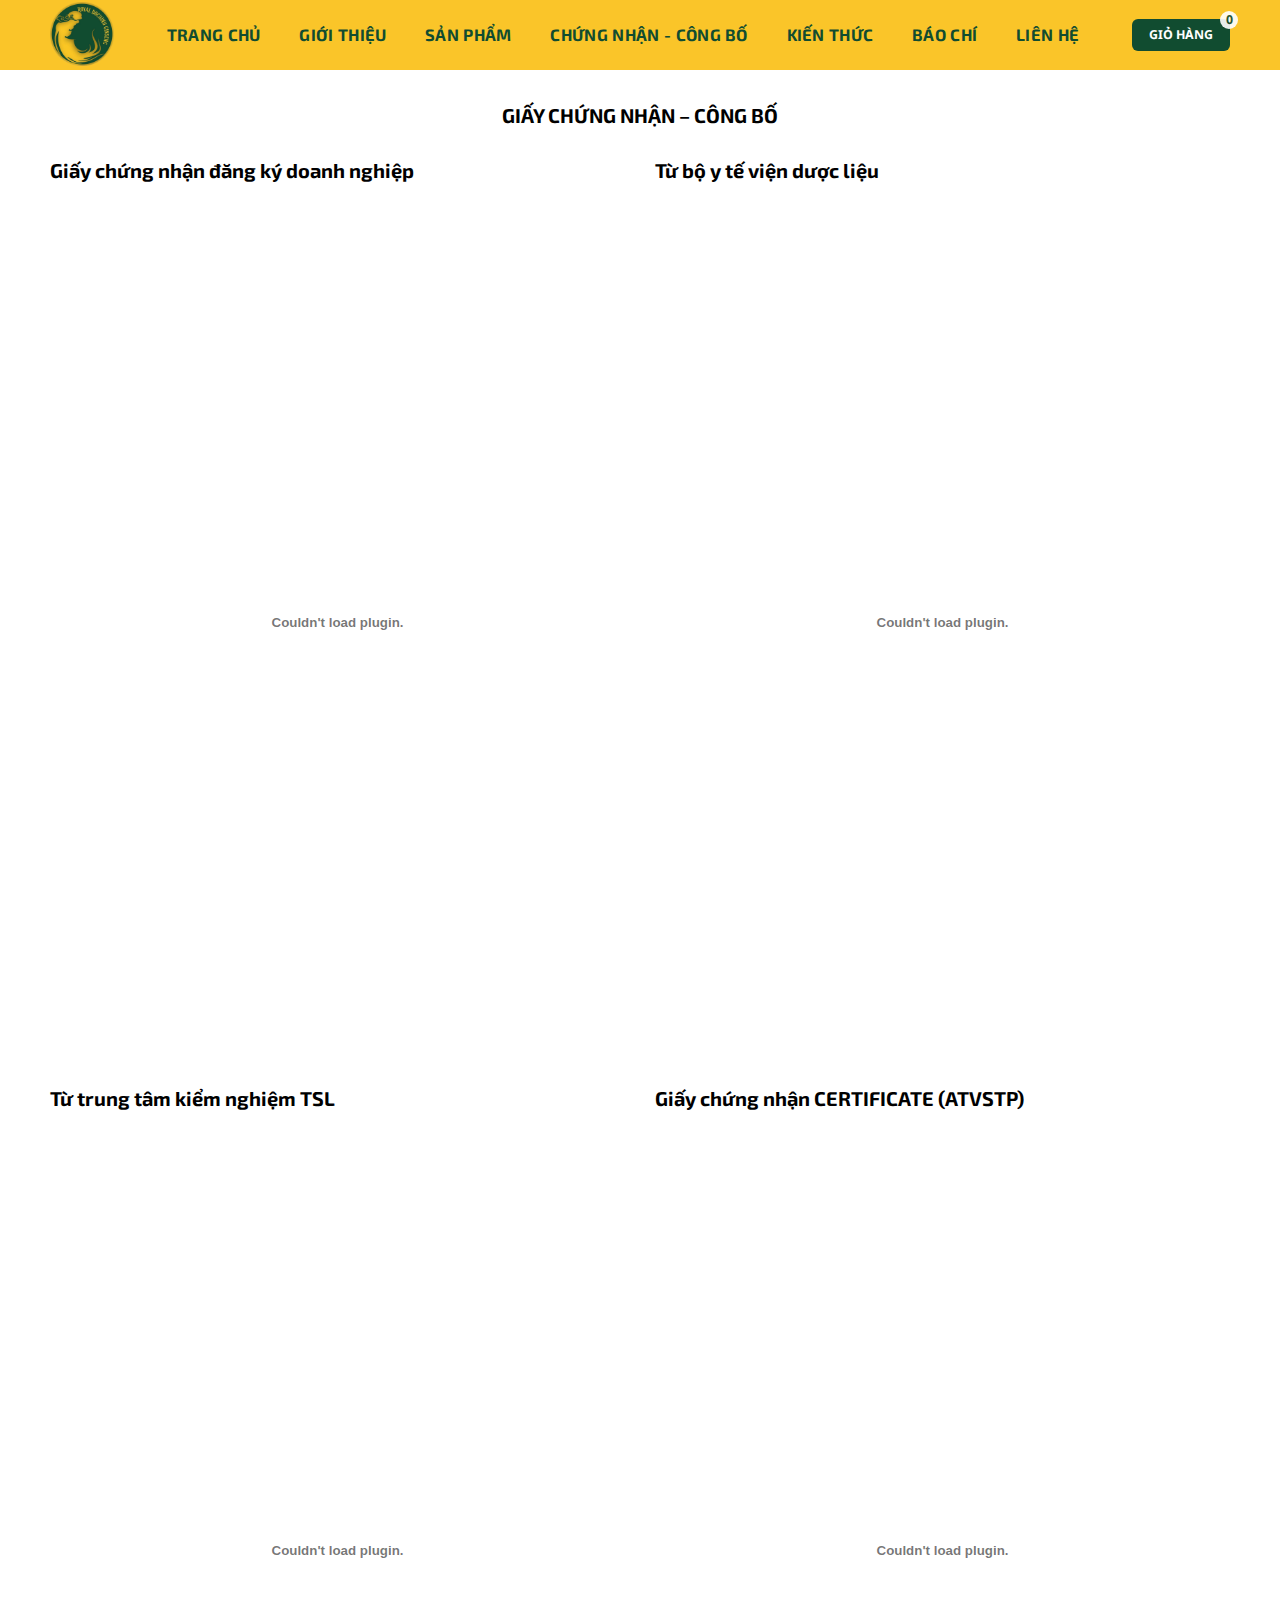
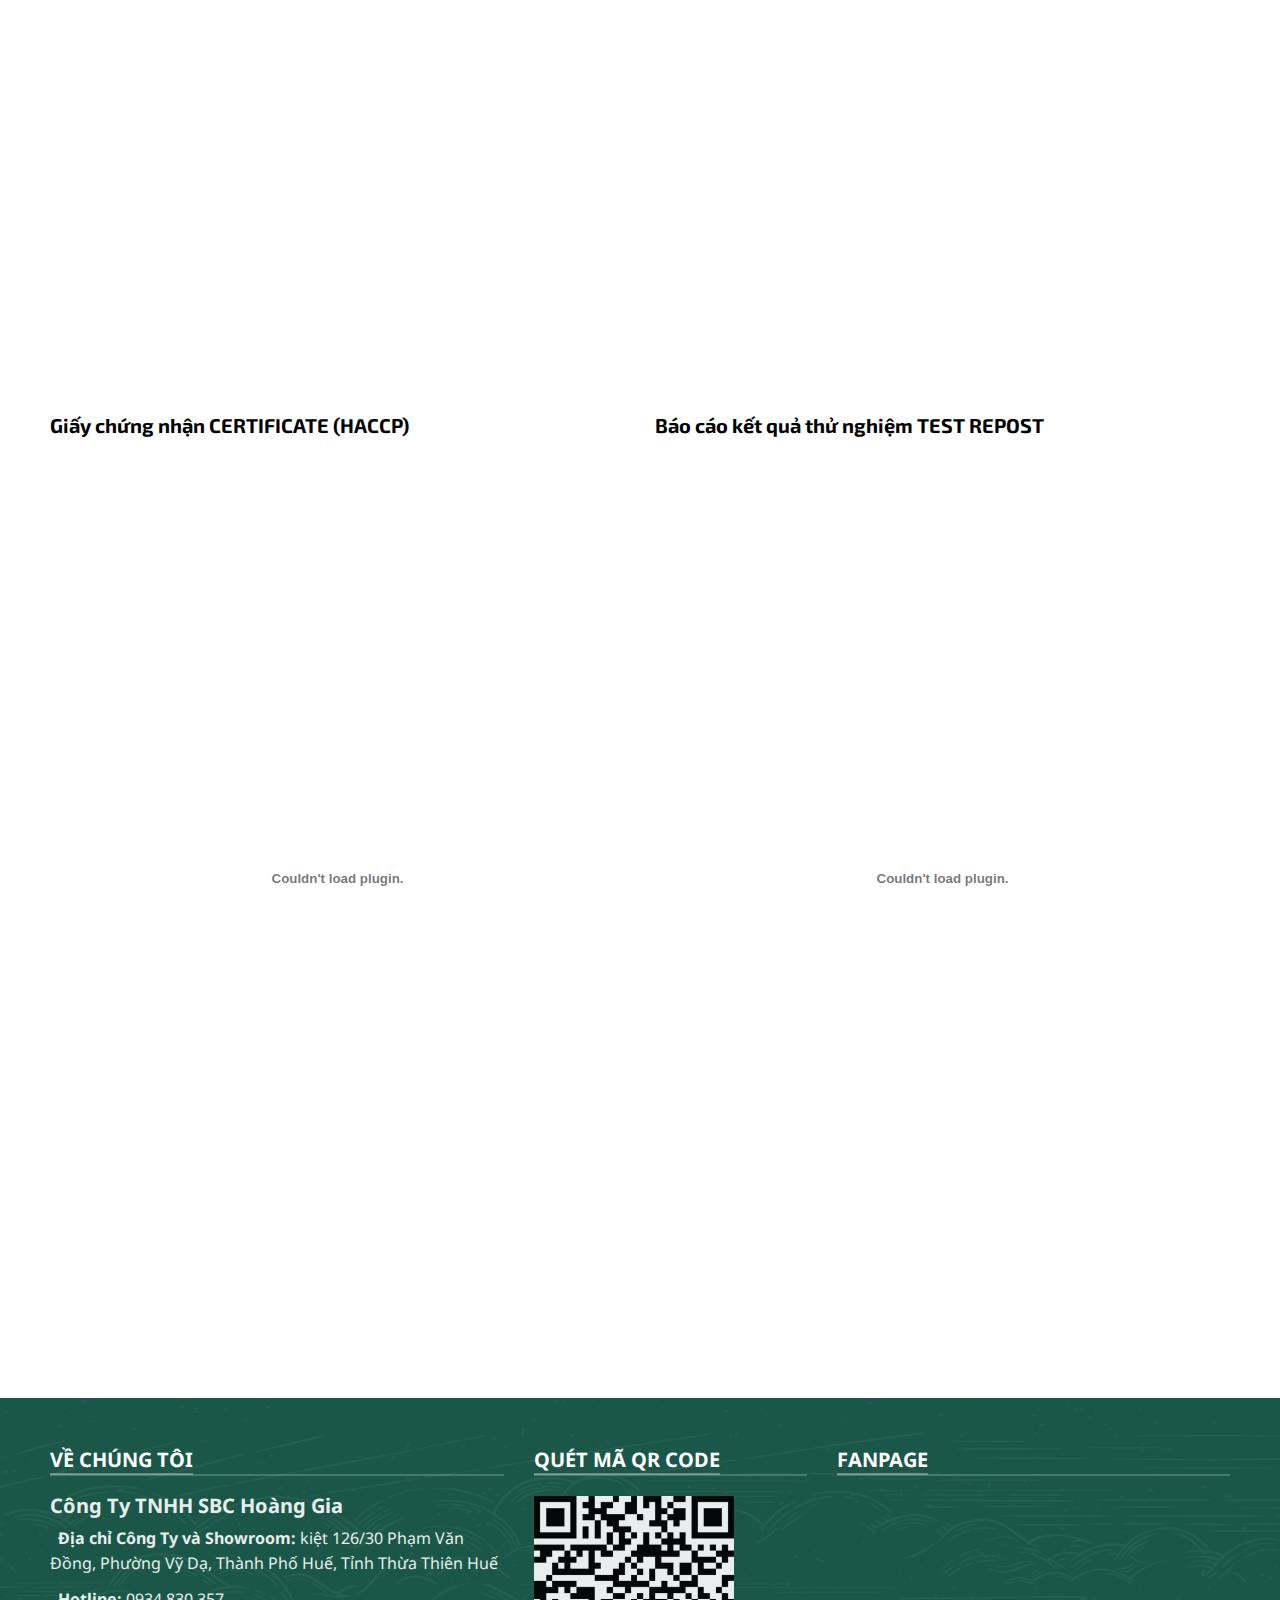
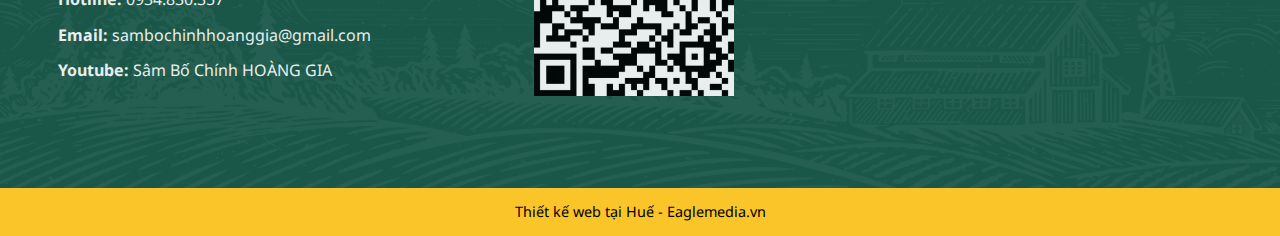
==== commit b21a821b: "Update responsive cer-ann.html" ====
--- a/cer-ann.html
+++ b/cer-ann.html
@@ -232,7 +232,6 @@
                             data="./assets/pdf/giay-chung-nhan-dang-ky-doanh-nghiep.pdf"
                             type="application/pdf"
                             width="100%"
-                            height="100%"
                         ></object>
                     </div>
                     <div class="item">
@@ -241,7 +240,6 @@
                             data="./assets/pdf/tu-bo-y-te-duoc-lieu.pdf"
                             type="application/pdf"
                             width="100%"
-                            height="100%"
                         ></object>
                     </div>
                     <div class="item">
@@ -250,7 +248,6 @@
                             data="./assets/pdf/tu-trung-tam-kiem-nghiem-TSL.pdf"
                             type="application/pdf"
                             width="100%"
-                            height="100%"
                         ></object>
                     </div>
                     <div class="item">
@@ -261,7 +258,6 @@
                             data="./assets/pdf/giay-chung-nhan-AVTSTP.pdf"
                             type="application/pdf"
                             width="100%"
-                            height="100%"
                         ></object>
                     </div>
                     <div class="item">
@@ -272,7 +268,6 @@
                             data="./assets/pdf/giay-chung-nhan-HACCP.pdf"
                             type="application/pdf"
                             width="100%"
-                            height="100%"
                         ></object>
                     </div>
                     <div class="item">
@@ -380,5 +375,6 @@
         </footer>
         <script type="module" src="./assets/scripts/constant.js"></script>
         <script type="module" src="./assets/scripts/cart.js"></script>
+        <script src="./assets/scripts/cer-ann.js"></script>
     </body>
 </html>
--- a/assets/css/styles.css
+++ b/assets/css/styles.css
@@ -1449,7 +1449,6 @@
 
 #cer-ann .row-cer-ann object {
     margin-top: 15px;
-    height: 813px;
     overflow-x: hidden !important;
 }
 
--- a/assets/css/responsive.css
+++ b/assets/css/responsive.css
@@ -7,6 +7,7 @@
     .mobile-header {
         display: none;
     }
+}
 /* Tablet & mobile */
 @media screen and (max-width: 991px) {
     /* Header */
@@ -95,11 +96,6 @@
 
 /* Tablet */
 @media screen and (min-width: 768px) and (max-width: 991px) {
-    /* Cer-Ann.html */
-    #cer-ann .row-cer-ann object {
-        height: 488px;
-    }
-
     /* Footer */
     .footer-1st .row {
         flex-wrap: wrap;
@@ -146,11 +142,6 @@
         width: 100%;
     }
 
-    #cer-ann .row-cer-ann object {
-        height: 500px;
-        overflow-x: hidden !important;
-    }
-
     /* Contact.html */
     #contact .row-contact {
         flex-wrap: wrap;
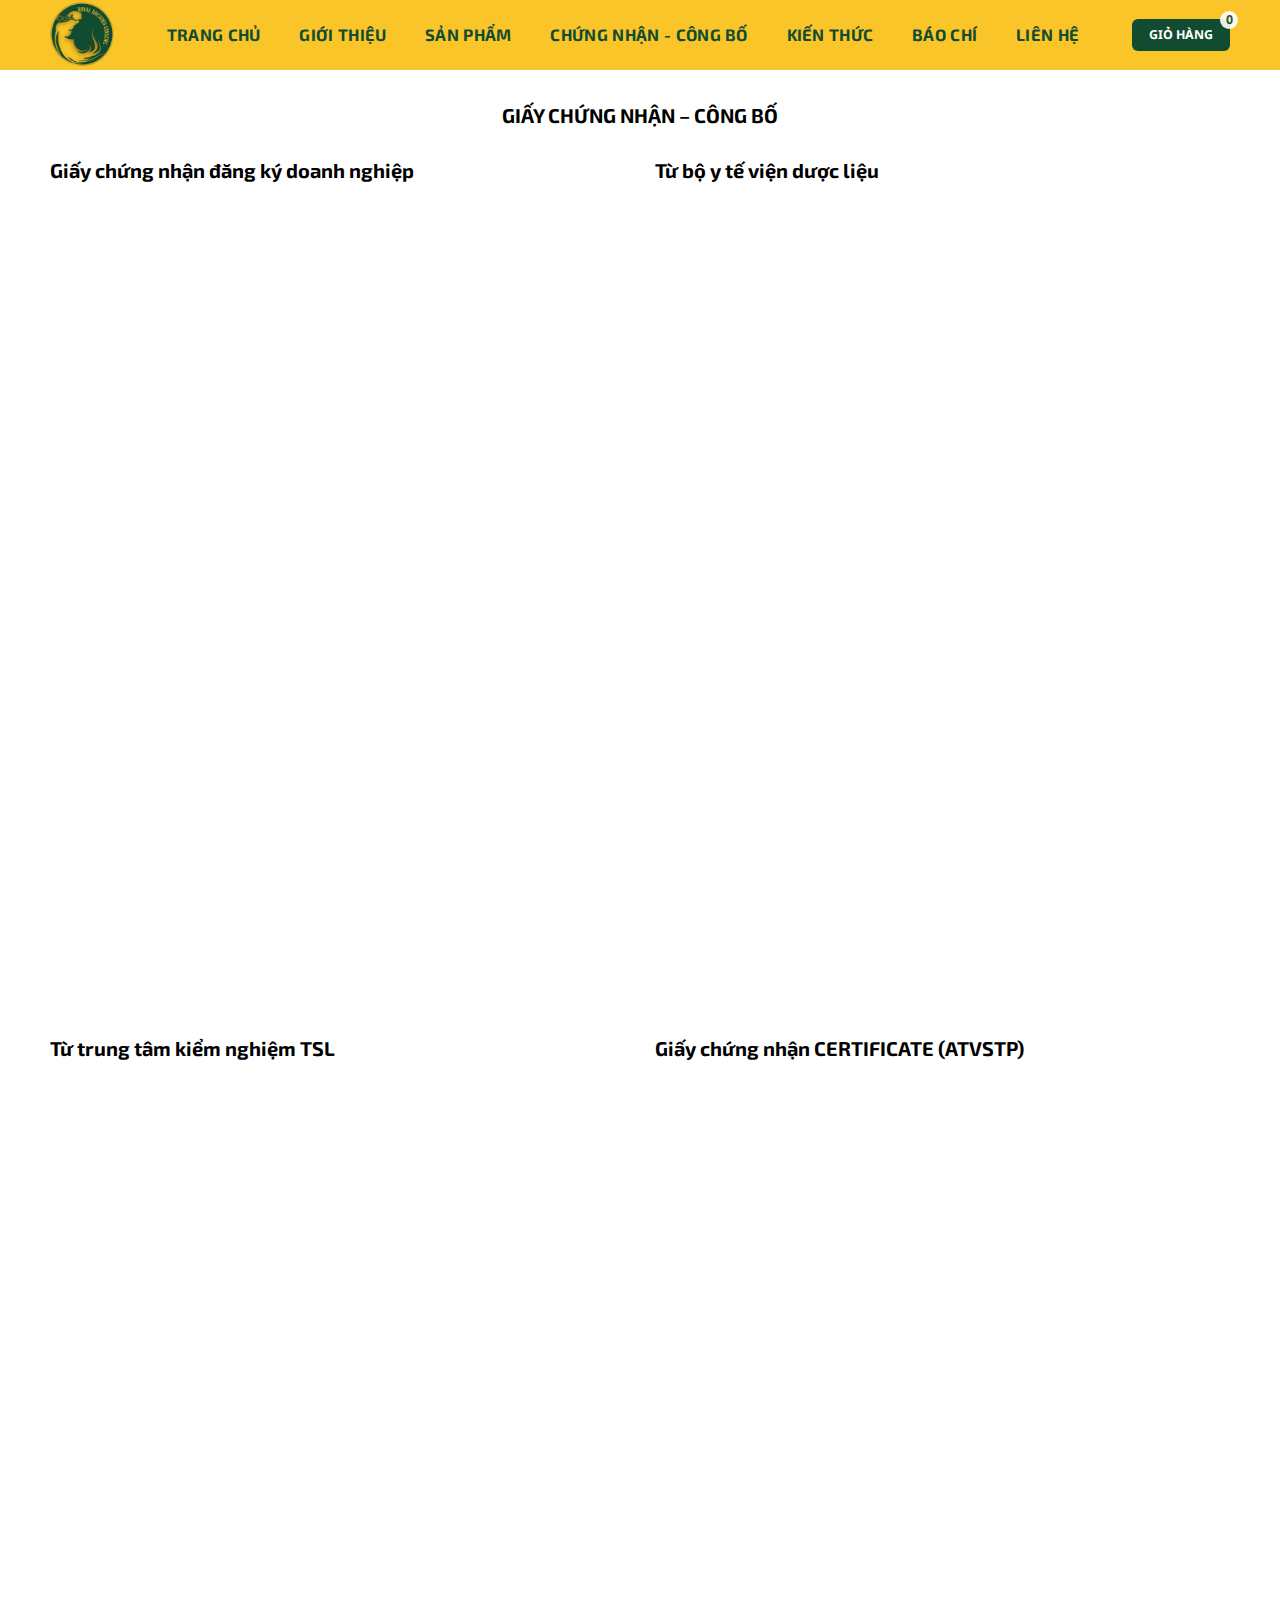
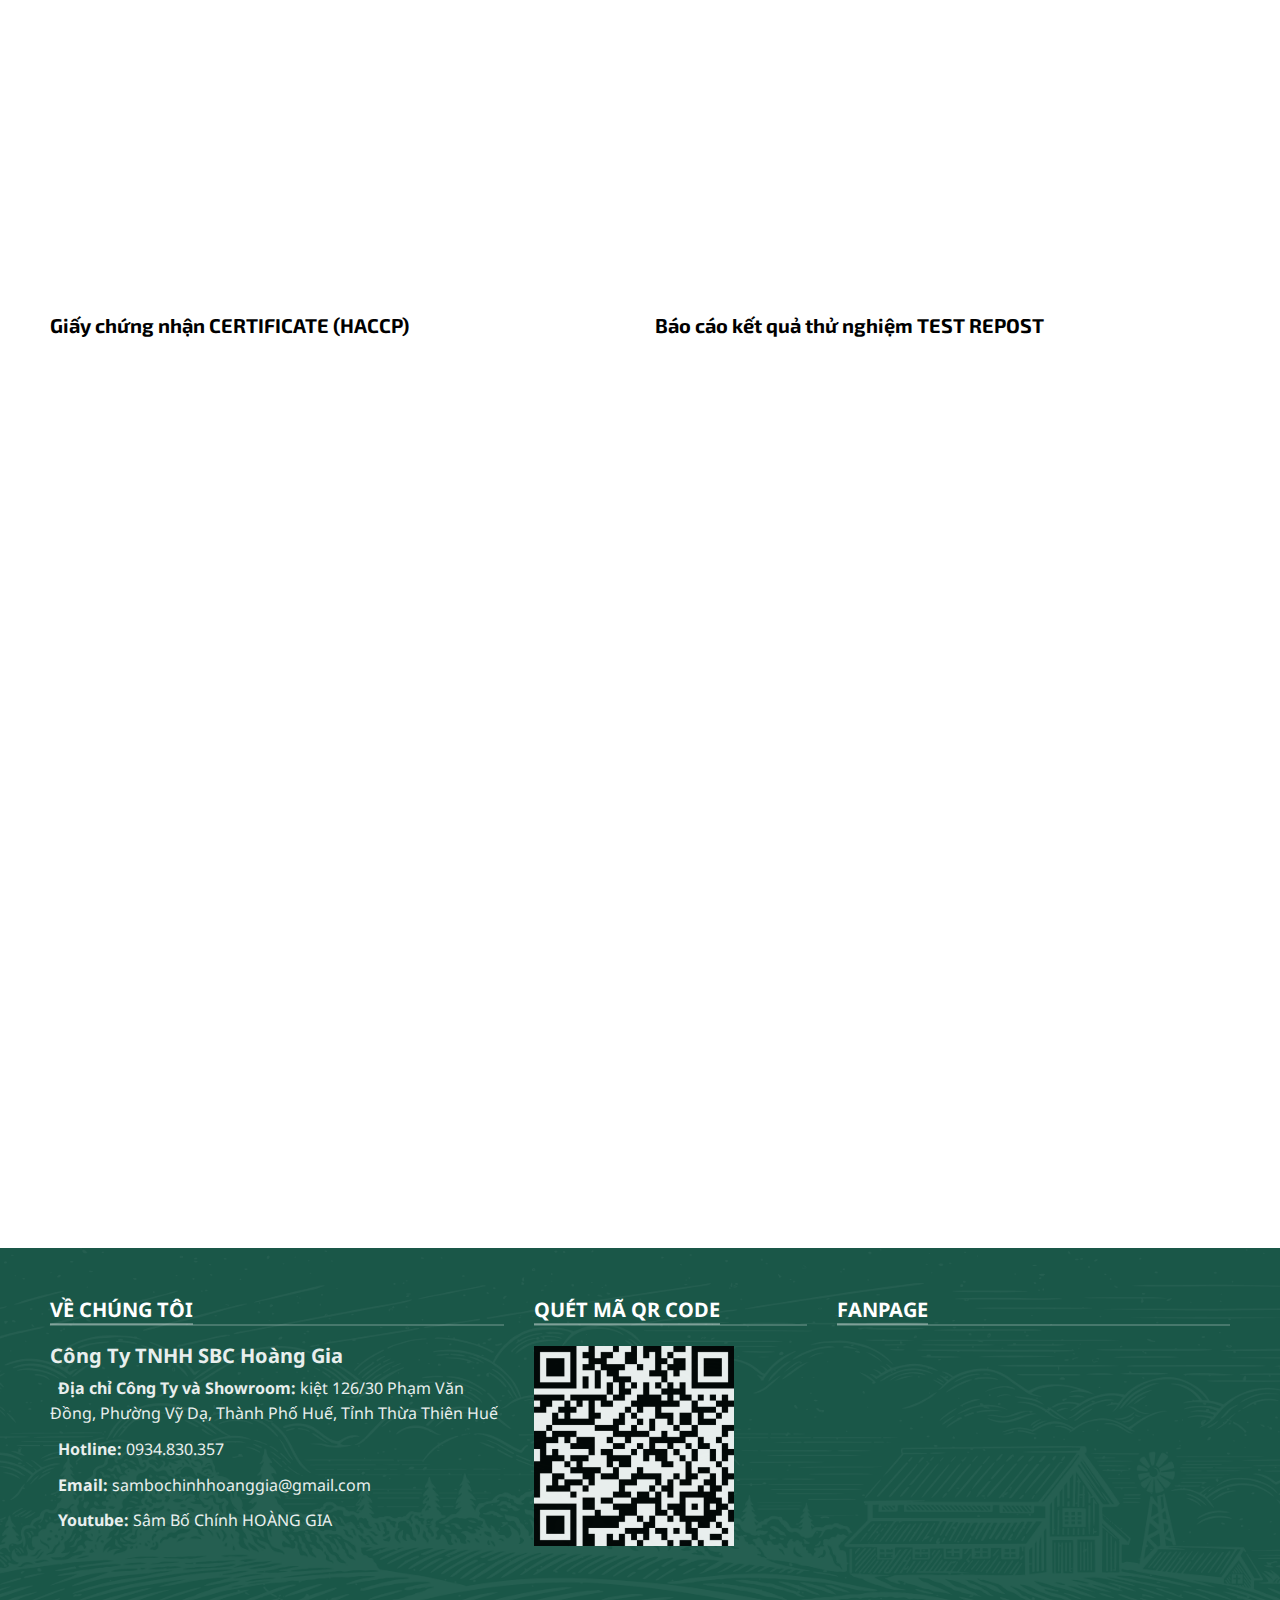
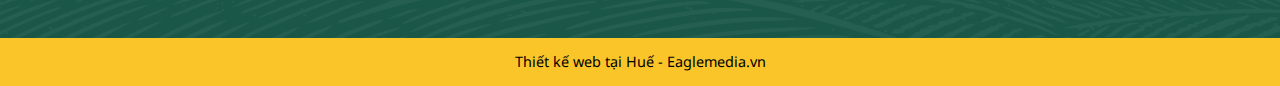
==== commit 603f77f7: "View PDF in mobile without downloading" ====
--- a/cer-ann.html
+++ b/cer-ann.html
@@ -228,58 +228,57 @@
                         <h4 class="sub-title">
                             Giấy chứng nhận đăng ký doanh nghiệp
                         </h4>
-                        <object
-                            data="./assets/pdf/giay-chung-nhan-dang-ky-doanh-nghiep.pdf"
-                            type="application/pdf"
-                            width="100%"
-                        ></object>
+                        <iframe
+                            src="https://drive.google.com/file/d/1VzjO25uhKWM79tgzh0sZVmzrmJpaCqpG/preview"
+                            width="100%"
+                            allow="autoplay"
+                        ></iframe>
                     </div>
                     <div class="item">
                         <h4 class="sub-title">Từ bộ y tế viện dược liệu</h4>
-                        <object
-                            data="./assets/pdf/tu-bo-y-te-duoc-lieu.pdf"
-                            type="application/pdf"
-                            width="100%"
-                        ></object>
+                        <iframe
+                            src="https://drive.google.com/file/d/13yDpZP7pn26Mdx5GKUzyqu8TUt0Glsh5/preview"
+                            width="100%"
+                            allow="autoplay"
+                        ></iframe>
                     </div>
                     <div class="item">
                         <h4 class="sub-title">Từ trung tâm kiểm nghiệm TSL</h4>
-                        <object
-                            data="./assets/pdf/tu-trung-tam-kiem-nghiem-TSL.pdf"
-                            type="application/pdf"
-                            width="100%"
-                        ></object>
+                        <iframe
+                            src="https://drive.google.com/file/d/1gwxrh7oQ09NEqhaKoRgqlNsxvDNELBq3/preview"
+                            width="100%"
+                            allow="autoplay"
+                        ></iframe>
                     </div>
                     <div class="item">
                         <h4 class="sub-title">
                             Giấy chứng nhận CERTIFICATE (ATVSTP)
                         </h4>
-                        <object
-                            data="./assets/pdf/giay-chung-nhan-AVTSTP.pdf"
-                            type="application/pdf"
-                            width="100%"
-                        ></object>
+                        <iframe
+                            src="https://drive.google.com/file/d/15YhW6A9-PrL4MNT_e-Q9ndRwbo6G15fe/preview"
+                            width="100%"
+                            allow="autoplay"
+                        ></iframe>
                     </div>
                     <div class="item">
                         <h4 class="sub-title">
                             Giấy chứng nhận CERTIFICATE (HACCP)
                         </h4>
-                        <object
-                            data="./assets/pdf/giay-chung-nhan-HACCP.pdf"
-                            type="application/pdf"
-                            width="100%"
-                        ></object>
+                        <iframe
+                            src="https://drive.google.com/file/d/10hKfxJHvu7yHrSvKUKpFUDj2ovAeKUxd/preview"
+                            width="100%"
+                            allow="autoplay"
+                        ></iframe>
                     </div>
                     <div class="item">
                         <h4 class="sub-title">
                             Báo cáo kết quả thử nghiệm TEST REPOST
                         </h4>
-                        <object
-                            data="./assets/pdf/bao-cao-ket-qua-thu-nghiem.pdf"
-                            type="application/pdf"
-                            width="100%"
-                            height="100%"
-                        ></object>
+                        <iframe
+                            src="https://drive.google.com/file/d/1k9sagg48th_gvc-_B6JMkDDzQqK_f8sm/preview"
+                            width="100%"
+                            allow="autoplay"
+                        ></iframe>
                     </div>
                 </div>
             </div>
--- a/assets/css/styles.css
+++ b/assets/css/styles.css
@@ -1447,9 +1447,8 @@
     font-weight: 700;
 }
 
-#cer-ann .row-cer-ann object {
+#cer-ann .row-cer-ann iframe {
     margin-top: 15px;
-    overflow-x: hidden !important;
 }
 
 /* ===================== knowledge.html and newspaper.html (blog)======================= */
